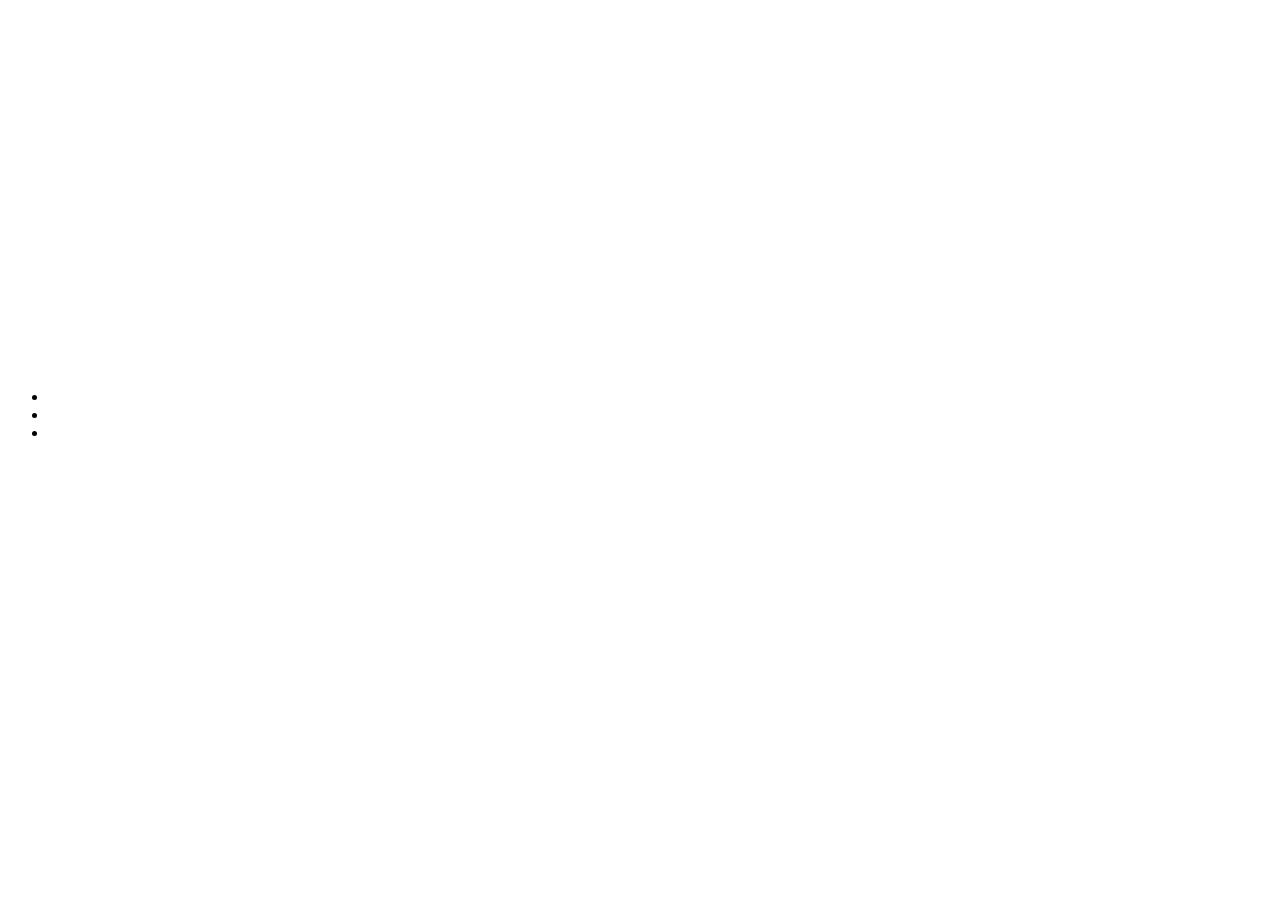
==== tax-a-support/index.html @ 6b953925 "add files for 'tax-a-support' project" ====
<!DOCTYPE html>
<head>

</head>
<body>
    <header>
        <div class="container">
            <div class="nav">
                <div class="nav_logo">
                </div>
                <div class="nav_header">
                    <a class="nav-link"></a>
                    <a class="nav-link"></a>
                    <a class="nav-link"></a>
                </div>
                <div class="nav_button">
                </div>
            </div>
        </div>
    </header>

    <section class="introduce">
        <div class="container">
            <img>
            <img>
            <div class="introduce_talk">

            </div>
            <div class="introduce_header">

            </div>
            <div class="introduce_list">
                <div class="introduce_list1">
                    <div class="introduce_item"><img><a href=""></a></div>
                    <div class="introduce_item"><img><a href=""></a></div>
                    <div class="introduce_item"><img><a href=""></a></div>
                </div>
                <div class="introduce_list2">
                    <div class="introduce_item"><img><a href=""></a></div>
                    <div class="introduce_item"><img><a href=""></a></div>
                </div>
            </div>

            <div class="introduce_footer">

            </div>
        </div>
    </section>

    <section class="problem">
        <div class="container">
            <img>
            <div class="problem_header">
            </div>
            <div class="problem_list">
                <div class="problem_item">
                    <img src="" alt="">
                    <a href=""></a>
                </div>
                <div class="problem_item">
                    <img src="" alt="">
                    <a href=""></a>
                </div>
                <div class="problem_item">
                    <img src="" alt="">
                    <a href=""></a>
                </div>
            </div>
        </div>
    </section>

    <section class="solution">
        <div class="container">
            <div class="solution_header">

            </div>
            <div class="solution_list">
                <div class="solution_list1">
                    <div class="solution_item"></div>
                    <div class="solution_item"></div>
                    <div class="solution_item"></div>
                    <div class="solution_item"></div>
                </div>
                <div class="solution_list2">
                    <div class="solution_item"></div>
                    <div class="solution_item"></div>
                </div>
                <div class="solution_list3">
                    <div class="solution_item"></div>
                    <div class="solution_item"></div>
                </div>
                <div class="solution_list4">
                    <div class="solution_item"></div>
                    <div class="solution_item"></div>
                </div>
            </div>

            <div class="solution_footer">
                <div class="solution__footer-warning"></div>
                <div class="solution__footer-warning"></div>
            </div>
        </div>
    </section>

    <section class="pricing">
        <img>
        <div class="pricing_header">
            <img>
        </div>
        <div class="pricing_description">

        </div>
        <div class="pricing_table">
            <table>
                <tr>
                    <td class="pricing_item"></td>
                    <td class="pricing_item"></td>
                </tr>
                <tr>
                    <td class="pricing_item"></td>
                    <td class="pricing_item"></td>
                </tr>
                <tr>
                    <td class="pricing_item"></td>
                    <td class="pricing_item"></td>
                </tr>
                <tr>
                    <td class="pricing_item"></td>
                    <td class="pricing_item"></td>
                </tr>
                <tr>
                    <td class="pricing_item"></td>
                    <td class="pricing_item"></td>
                </tr>
            </table>
        </div>
        <div class="pricing_warning">

        </div>
        <div class="pricing_talk">

        </div>
        <div class="pricing_footer">

        </div>
    </section>

    <section class="hotdeal">
        <div class="container">
            <img>
            <img>
            <img>
            <img>
            <img>
            <div class="hotdeal_header">

            </div>
            <div class="hotdeal_description">

            </div>
            <div class="hotdeal_detail">

            </div>
            <div class="hotdeal_footer">

            </div>
        </div>
    </section>

    <section class="procedure">
        <div class="container">
            <div class="procedure_header">

            </div>
            <div class="procedure_list">
                <div class="procedure_item">
                    <img src="" alt=""><img src="" alt="">
                    <div class="procedure_item-header"></div>
                    <div class="procedure_item-detail"></div>
                </div>
                <div class="procedure_item">
                    <img src="" alt=""><img src="" alt="">
                    <div class="procedure_item-header"></div>
                    <div class="procedure_item-detail"></div>
                </div>
                <div class="procedure_item">
                    <img src="" alt=""><img src="" alt="">
                    <div class="procedure_item-header"></div>
                    <div class="procedure_item-detail"></div>
                </div>
                <div class="procedure_item">
                    <img src="" alt=""><img src="" alt="">
                    <div class="procedure_item-header"></div>
                    <div class="procedure_item-detail"></div>
                </div>
                <div class="procedure_item">
                    <img src="" alt=""><img src="" alt="">
                    <div class="procedure_item-header"></div>
                    <div class="procedure_item-detail"></div>
                </div>
                <div class="procedure_item">
                    <img src="" alt=""><img src="" alt="">
                    <div class="procedure_item-header"></div>
                    <div class="procedure_item-detail"></div>
                </div>
            </div>
        </div>
    </section>

    <section class="faqs">
        <div class="container">
            <div class="faqs_header">

            </div>
            <div class="faqs_list">
                <div class="faqs_item">
                    <div class="faqs_item-logo"></div>
                    <div class="faqs_item-question"></div>
                    <div class="faqs_item-plus"></div>
                </div>
                <div class="faqs_item">
                    <div class="faqs_item-logo"></div>
                    <div class="faqs_item-question"></div>
                    <div class="faqs_item-plus"></div>
                </div>
                <div class="faqs_item">
                    <div class="faqs_item-logo"></div>
                    <div class="faqs_item-question"></div>
                    <div class="faqs_item-plus"></div>
                </div>
                <div class="faqs_item">
                    <div class="faqs_item-logo"></div>
                    <div class="faqs_item-question"></div>
                    <div class="faqs_item-plus"></div>
                </div>
            </div>
        </div>
    </section>

    <footer>
        <div class="container">
            <div class="footer">
                <div class="footer_logo">
                </div>
                <div class="footer_links">
                    <ul>
                        <li class="footer_link">
                            <a href=""></a>
                        </li>
                        <li class="footer_link">
                            <a href=""></a>
                        </li>
                        <li class="footer_link">
                            <a href=""></a>
                        </li>
                    </ul>
                </div>
            </div>
            <div class="copyright">

            </div>
        </div>
    </footer>
</body>
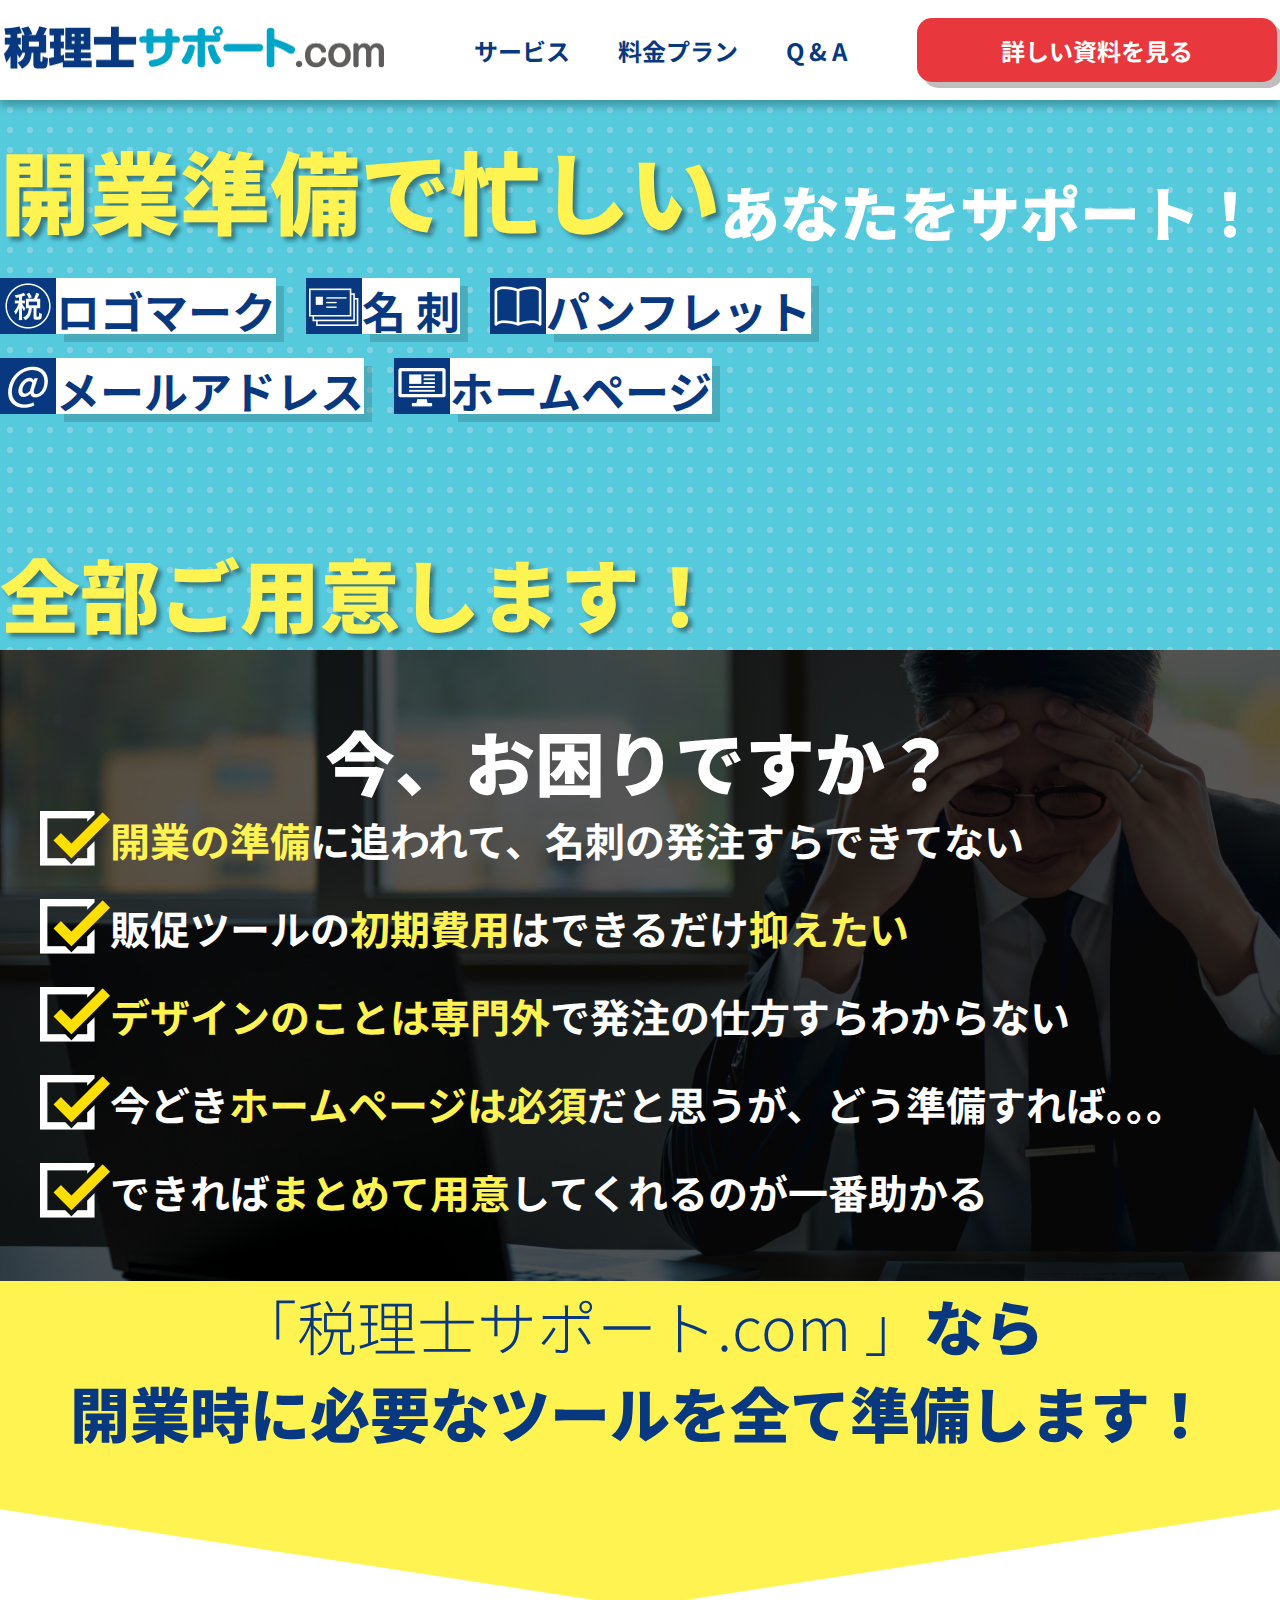
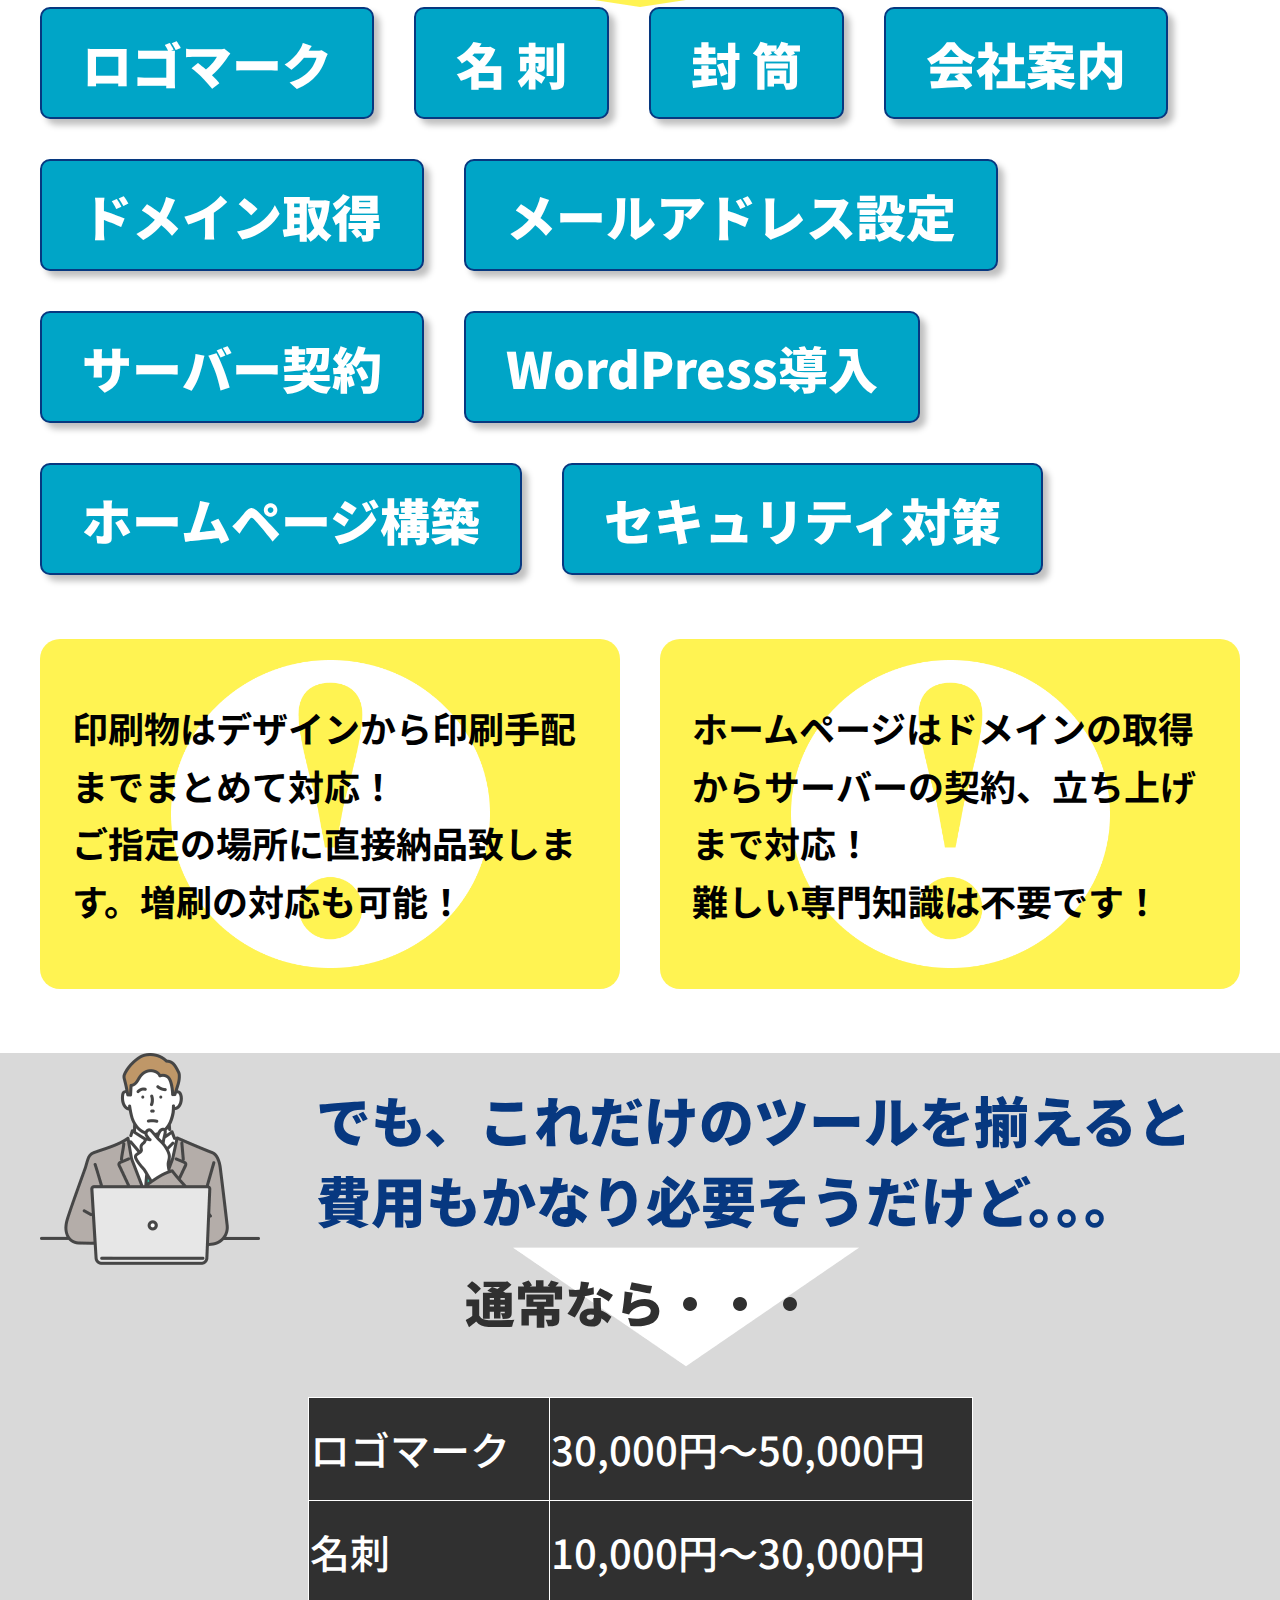
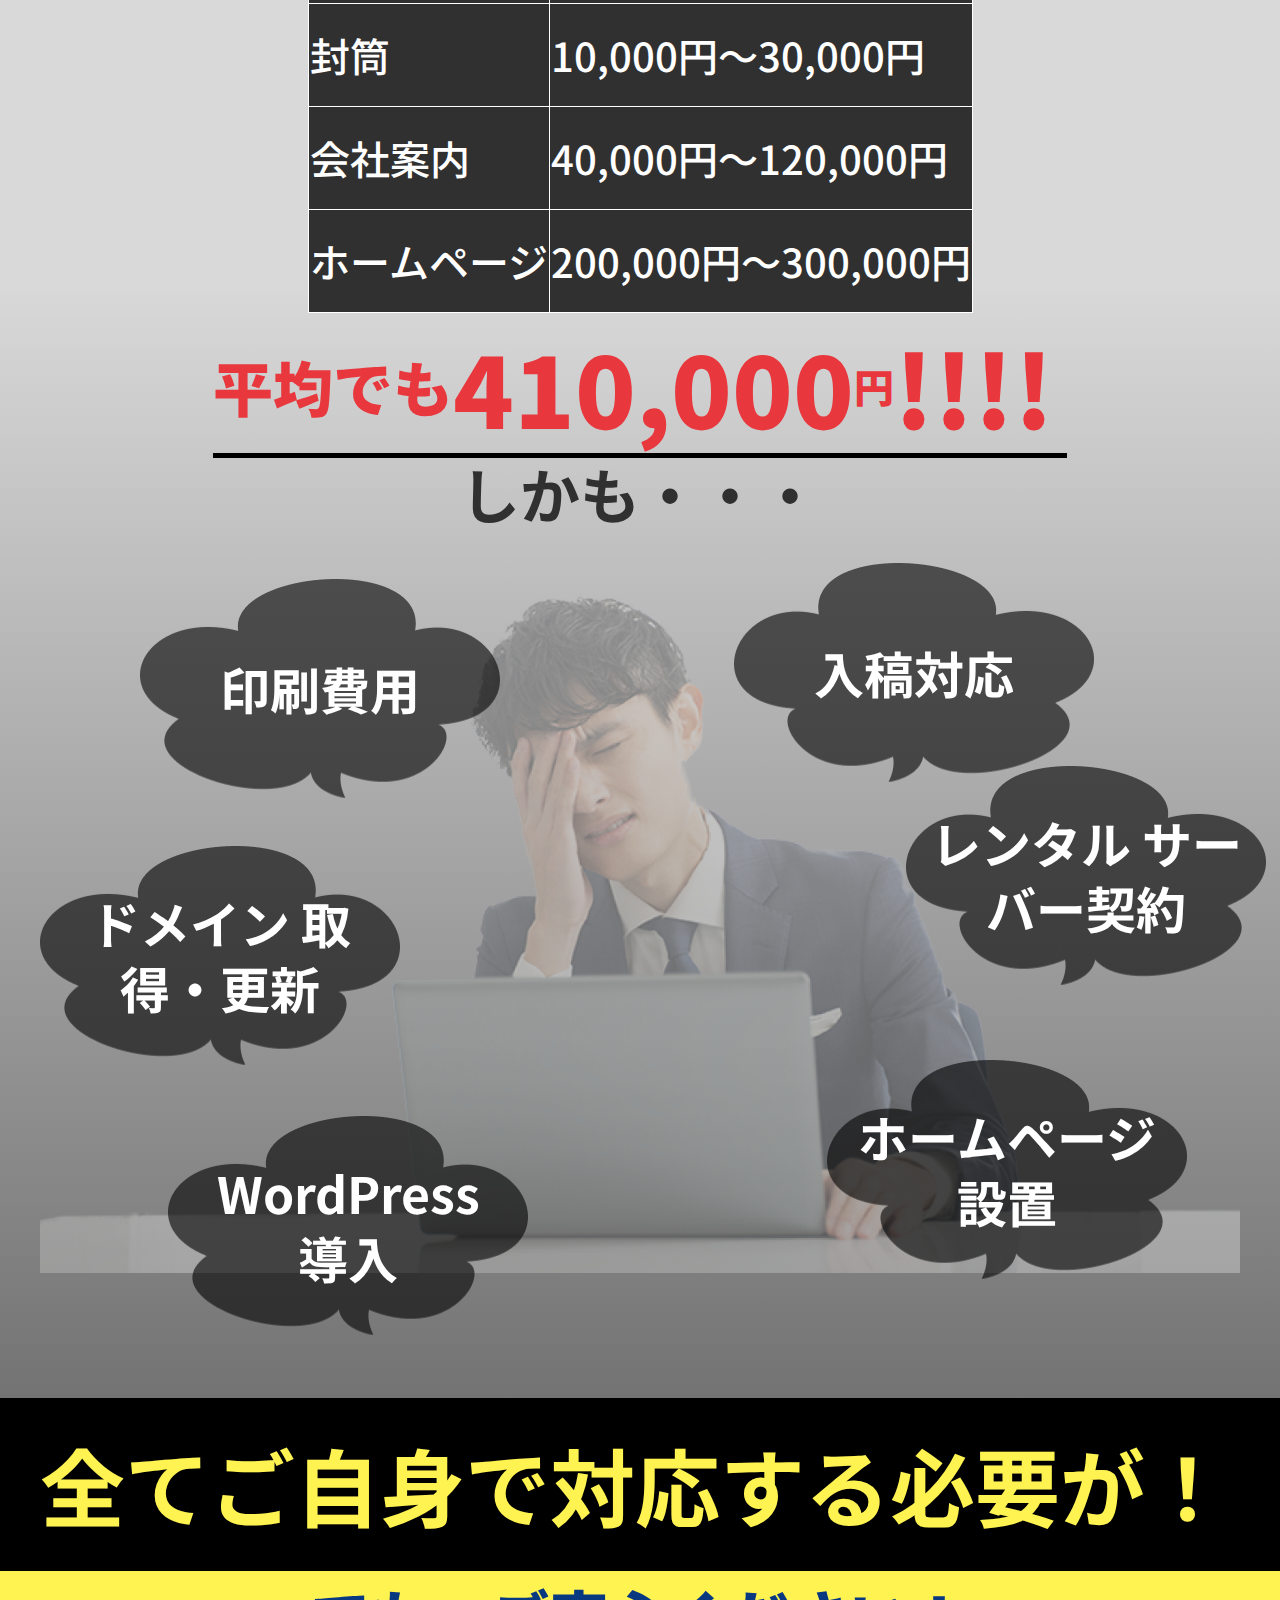
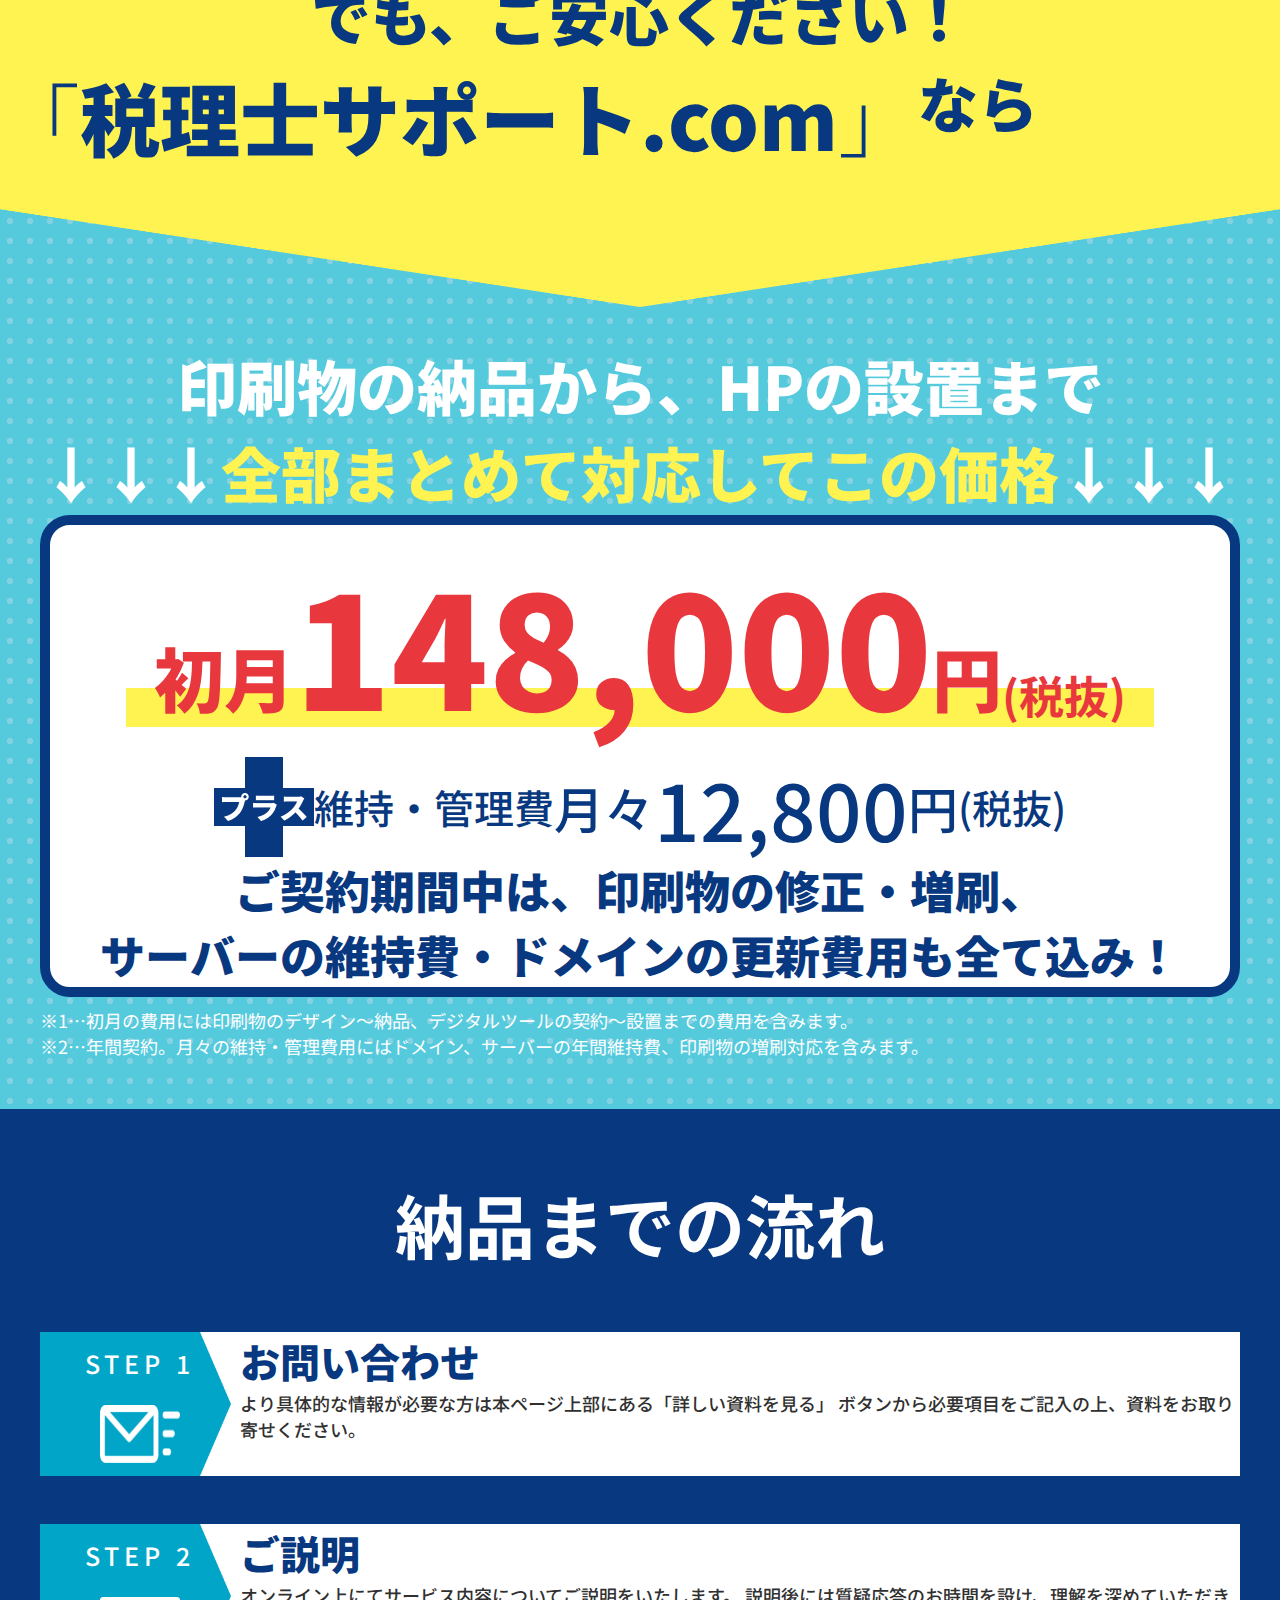
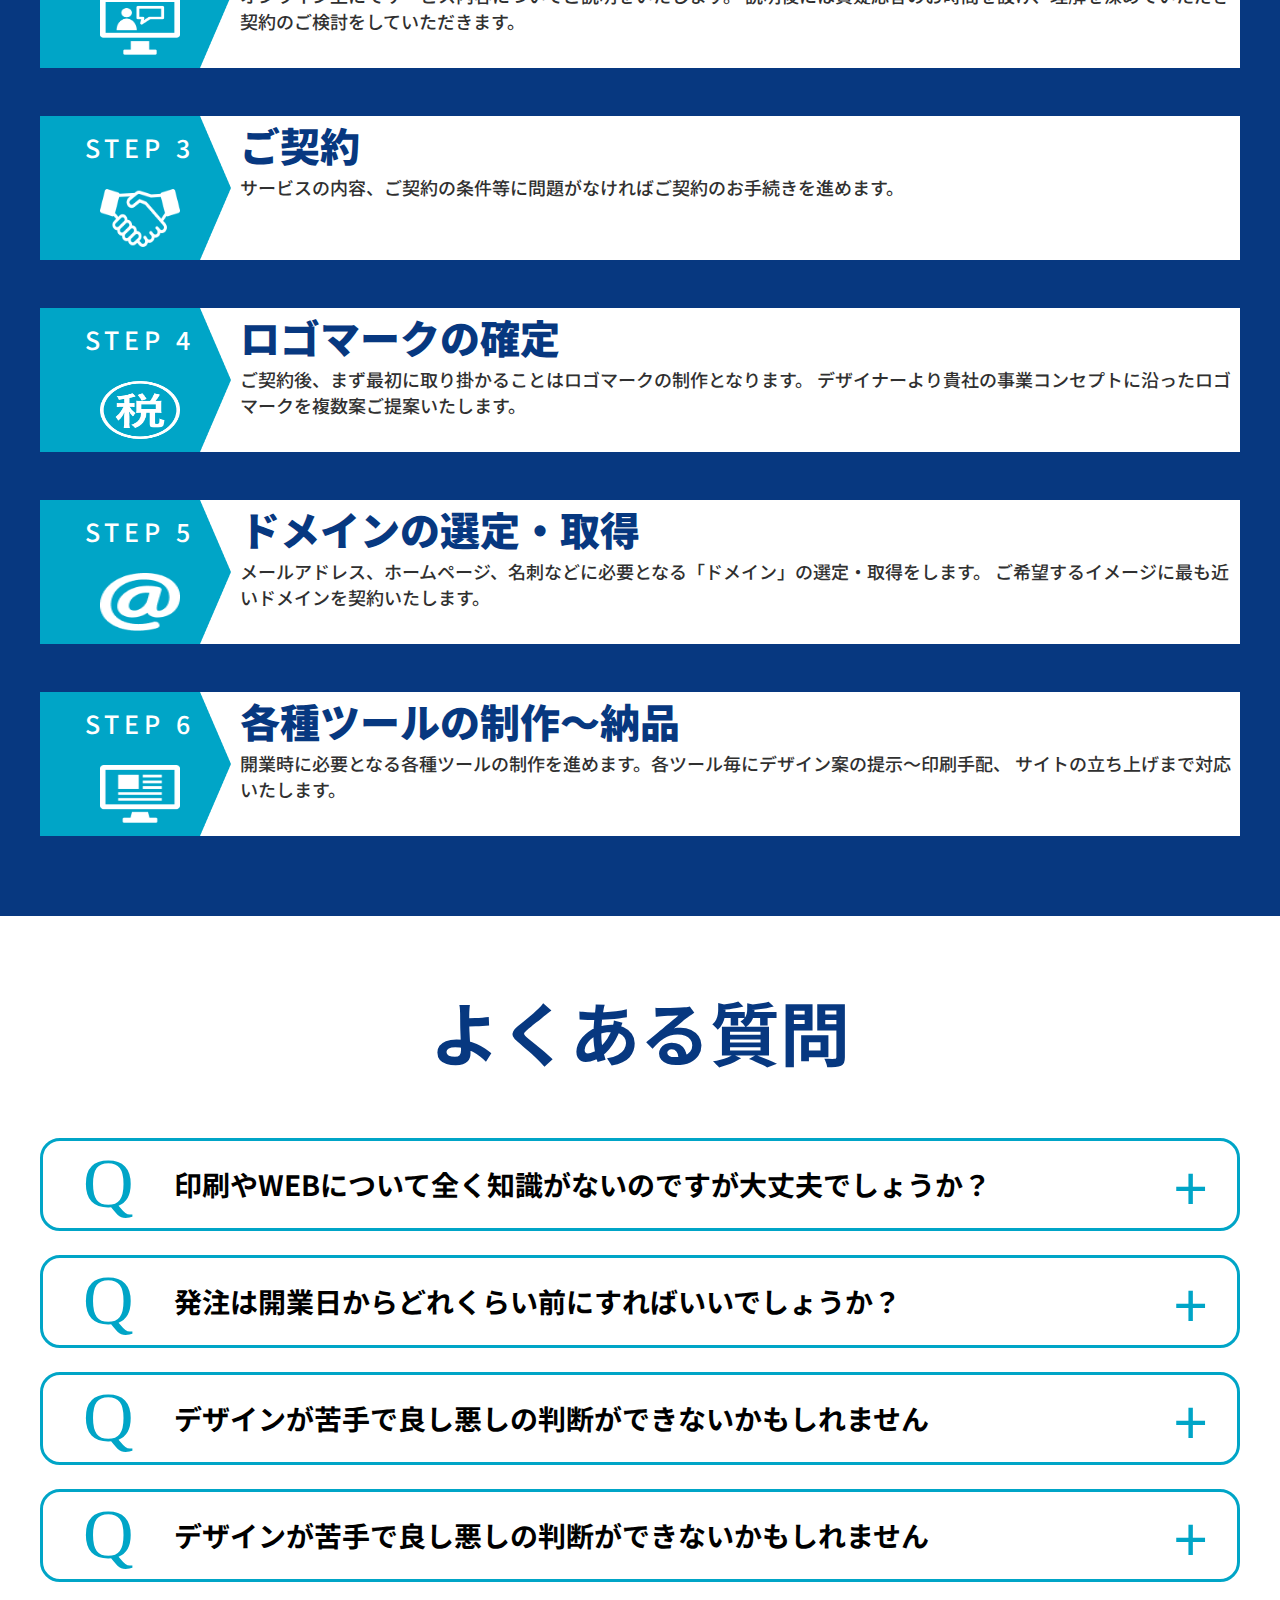
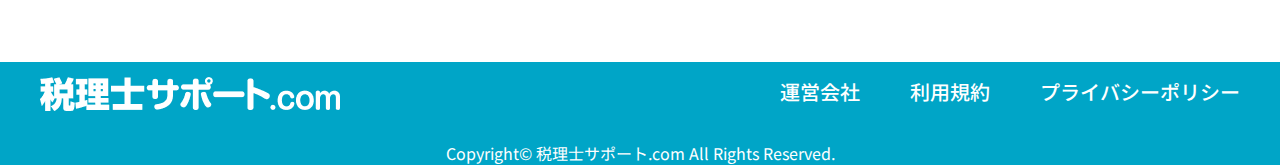
==== commit 5320fee9: "final1" ====
--- a/tax-a-support/index.html
+++ b/tax-a-support/index.html
@@ -1,168 +1,320 @@
 <!DOCTYPE html>
 <head>
+    <link rel="preconnect" href="https://fonts.googleapis.com">
+    <link rel="preconnect" href="https://fonts.gstatic.com" crossorigin>
+    <link href="https://fonts.googleapis.com/css2?family=Noto+Sans+JP:wght@100..900&display=swap" rel="stylesheet">
+    <link href="style.css" rel="stylesheet">
 
 </head>
 <body>
     <header>
-        <div class="container">
+        <div class="container-secondary">
             <div class="nav">
-                <div class="nav_logo">
+                <div>
+                    <a class="noto-sans-jp" href="">
+                        <img class="nav_logo" src="img/nav_logo.png">
+                    </a>
                 </div>
                 <div class="nav_header">
-                    <a class="nav-link"></a>
-                    <a class="nav-link"></a>
-                    <a class="nav-link"></a>
-                </div>
-                <div class="nav_button">
+                    <a class="nav-link blue-primary ">サービス</a>
+                    <a class="nav-link blue-primary ">料金プラン</a>
+                    <a class="nav-link blue-primary ">Q & A</a>
+                </div>
+                <div class="nav_button">                
+                        詳しい資料を見る
                 </div>
             </div>
         </div>
     </header>
 
     <section class="introduce">
-        <div class="container">
-            <img>
+        <div class="container-secondary">
+            <img classs="introduce" src="">
             <img>
             <div class="introduce_talk">
 
             </div>
             <div class="introduce_header">
-
+                <div class="introduce_header-text1">開業準備で忙しい</div>
+                <div class="introduce_header-text2">あなたをサポート！</div>
             </div>
             <div class="introduce_list">
                 <div class="introduce_list1">
-                    <div class="introduce_item"><img><a href=""></a></div>
-                    <div class="introduce_item"><img><a href=""></a></div>
-                    <div class="introduce_item"><img><a href=""></a></div>
+                    <div class="introduce_item">
+                        <img src="img/introduce_item1.png" class="introduce_item-img">
+                        <div class="introduce_item-content">ロゴマーク</div>
+                    </div>
+                    <div class="introduce_item">
+                        <img src="img/introduce_item2.png" class="introduce_item-img">
+                        <div class="introduce_item-content">名 刺</div>
+                    </div>
+                    <div class="introduce_item">
+                        <img src="img/introduce_item3.png" class="introduce_item-img">
+                        <div class="introduce_item-content">パンフレット</div>
+                    </div>
                 </div>
                 <div class="introduce_list2">
-                    <div class="introduce_item"><img><a href=""></a></div>
-                    <div class="introduce_item"><img><a href=""></a></div>
+                    <div class="introduce_item">
+                        <img src="img/introduce_item4.png" class="introduce_item-img">
+                        <div class="introduce_item-content">メールアドレス       
+                        </div>
+                    </div>
+                    <div class="introduce_item">
+                        <img src="img/introduce_item5.png" class="introduce_item-img">
+                        <div class="introduce_item-content">ホームページ
+                        </div>
+                    </div>
                 </div>
             </div>
 
             <div class="introduce_footer">
-
+                全部ご用意します！
             </div>
         </div>
     </section>
 
     <section class="problem">
         <div class="container">
-            <img>
             <div class="problem_header">
+                今、お困りですか？
             </div>
             <div class="problem_list">
                 <div class="problem_item">
-                    <img src="" alt="">
-                    <a href=""></a>
+                    <img class="problem_item-image" src="img/ticker.png" alt="">
+                    <div class="problem_item-yellow">開業の準備 </div>
+                    <div class="problem_item-white">に追われて、名刺の発注すらできてない</div>
                 </div>
                 <div class="problem_item">
-                    <img src="" alt="">
-                    <a href=""></a>
+                    <img class="problem_item-image" src="img/ticker.png" alt="">
+                    <div class="problem_item-white">販促ツールの</div>
+                    <div class="problem_item-yellow">初期費用</div>
+                    <div class="problem_item-white">はできるだけ</div>
+                    <div class="problem_item-yellow">抑えたい</div>
                 </div>
                 <div class="problem_item">
-                    <img src="" alt="">
-                    <a href=""></a>
+                    <img class="problem_item-image" src="img/ticker.png" alt="">
+                    <div class="problem_item-yellow">デザインのことは専門外</div>
+                    <div class="problem_item-white">で発注の仕方すらわからない</div>
+                </div>
+                <div class="problem_item">
+                    <img class="problem_item-image" src="img/ticker.png" alt="">
+                    <div class="problem_item-white">今どき</div>
+                    <div class="problem_item-yellow">ホームページは必須</div>
+                    <div class="problem_item-white">だと思うが、どう準備すれば。。。</div>
+                </div>
+                <div class="problem_item">
+                    <img class="problem_item-image" src="img/ticker.png" alt="">
+                    <div class="problem_item-white">できれば</div>
+                    <div class="problem_item-yellow">まとめて用意</div>
+                    <div class="problem_item-white">してくれるのが一番助かる</div>
                 </div>
             </div>
         </div>
     </section>
 
     <section class="solution">
-        <div class="container">
-            <div class="solution_header">
-
-            </div>
+        <div class="solution_header">
+            <span>「税理士サポート.com 」 <p>なら</p> </span> 
+            
+            <p>開業時に必要なツールを全て準備します！</p>
+        </div>
+        <div class="container">
             <div class="solution_list">
-                <div class="solution_list1">
-                    <div class="solution_item"></div>
-                    <div class="solution_item"></div>
-                    <div class="solution_item"></div>
-                    <div class="solution_item"></div>
-                </div>
-                <div class="solution_list2">
-                    <div class="solution_item"></div>
-                    <div class="solution_item"></div>
-                </div>
-                <div class="solution_list3">
-                    <div class="solution_item"></div>
-                    <div class="solution_item"></div>
-                </div>
-                <div class="solution_list4">
-                    <div class="solution_item"></div>
-                    <div class="solution_item"></div>
-                </div>
-            </div>
-
+                <div class="solution_item">
+                    ロゴマーク
+                </div>
+                <div class="solution_item">
+                    名  刺
+                </div>
+                <div class="solution_item">
+                    封  筒
+                </div>
+                <div class="solution_item">
+                    会社案内
+                </div>
+                <div class="solution_item">
+                    ドメイン取得
+                </div>
+                <div class="solution_item">
+                    メールアドレス設定
+                </div>
+                <div class="solution_item">
+                    サーバー契約
+                </div>
+                <div class="solution_item">
+                    WordPress導入
+                </div>
+                <div class="solution_item">
+                    ホームページ構築
+                </div>
+                <div class="solution_item">
+                    セキュリティ対策
+                </div>
+            </div>
             <div class="solution_footer">
-                <div class="solution__footer-warning"></div>
-                <div class="solution__footer-warning"></div>
+                <div class="solution__footer-warning">
+                    印刷物はデザインから印刷手配までまとめて対応！
+                    <br>
+                    ご指定の場所に直接納品致します。増刷の対応も可能！
+                </div>
+                <div class="solution__footer-warning">
+                    ホームページはドメインの取得からサーバーの契約、立ち上げまで対応！
+                    <br>
+                    難しい専門知識は不要です！
+                </div>
             </div>
         </div>
     </section>
 
     <section class="pricing">
-        <img>
-        <div class="pricing_header">
-            <img>
-        </div>
-        <div class="pricing_description">
-
-        </div>
-        <div class="pricing_table">
-            <table>
-                <tr>
-                    <td class="pricing_item"></td>
-                    <td class="pricing_item"></td>
-                </tr>
-                <tr>
-                    <td class="pricing_item"></td>
-                    <td class="pricing_item"></td>
-                </tr>
-                <tr>
-                    <td class="pricing_item"></td>
-                    <td class="pricing_item"></td>
-                </tr>
-                <tr>
-                    <td class="pricing_item"></td>
-                    <td class="pricing_item"></td>
-                </tr>
-                <tr>
-                    <td class="pricing_item"></td>
-                    <td class="pricing_item"></td>
-                </tr>
-            </table>
-        </div>
-        <div class="pricing_warning">
-
-        </div>
-        <div class="pricing_talk">
-
-        </div>
-        <div class="pricing_footer">
-
+        <img class="pricing_img-triangle" src="img/triangle.png"> 
+        <div class="container">
+            <div class="pricing_header">
+                <img class="pricing_header-img" src="img/pricing_img2.png">
+                <div class="pricing_header-content">
+                    でも、これだけのツールを揃えると
+                    費用もかなり必要そうだけど。。。
+                </div>
+            </div>
+            <div class="pricing_description">
+                通常なら・・・
+            </div>
+            <div class="pricing_table">
+                <table>
+                    <tr>
+                        <td class="pricing_item">
+                            ロゴマーク
+                        </td>
+                        <td class="pricing_item">
+                            30,000円〜50,000円
+                        </td>
+                    </tr>
+                    <tr>
+                        <td class="pricing_item">
+                            名刺
+                        </td>
+                        <td class="pricing_item">
+                            10,000円〜30,000円
+                        </td>
+                    </tr>
+                    <tr>
+                        <td class="pricing_item">
+                            封筒
+                        </td>
+                        <td class="pricing_item">
+                            10,000円〜30,000円
+                        </td>
+                    </tr>
+                    <tr>
+                        <td class="pricing_item">
+                            会社案内
+                        </td>
+                        <td class="pricing_item">                            
+                            40,000円〜120,000円
+                        </td>
+                    </tr>
+                    <tr>
+                        <td class="pricing_item">
+                            ホームページ
+                        </td>
+                        <td class="pricing_item">
+                            200,000円〜300,000円
+                        </td>
+                    </tr>
+                </table>
+            </div>
+            <div class="pricing_warning">
+                <div class="pricing_warning1">平均でも</div>
+                <div class="pricing_warning2">410,000</div>
+                <div class="pricing_warning3">円</div>
+                <div class="pricing_warning2">!!!!</div>
+            </div>
+            <div class="pricing_warning-under">
+                しかも・・・
+            </div>
+            
+            <div class="pricing_talk">
+                <img class="pricing_talk-bg" src="img/pricing_img1.png">
+                <div class="pricing_talk-item talk-item1">
+                    <div>印刷費用</div>
+                </div>
+                <div class="pricing_talk-item talk-item2">
+                    <div>ドメイン 取得・更新</div>
+                </div>
+                <div class="pricing_talk-item talk-item3">
+                    <div>WordPress <br> 導入</div>
+                </div>
+                <div class="pricing_talk-item talk-item4">
+                    <div>入稿対応</div>
+                </div>
+                <div class="pricing_talk-item talk-item5">
+                    <div>レンタル
+                        サーバー契約</div>
+                </div>
+                <div class="pricing_talk-item talk-item6">
+                    <div>ホームページ <br>
+                        設置</div>
+                </div>
+            </div>
+        </div>
+    </section>
+
+    <section class="blackline">
+        <div class="container">
+            全てご自身で対応する必要が！
         </div>
     </section>
 
     <section class="hotdeal">
-        <div class="container">
-            <img>
-            <img>
-            <img>
-            <img>
-            <img>
-            <div class="hotdeal_header">
-
-            </div>
+        <div class="hotdeal_header">
+            <div class="hotdeal_header-line1">
+                <div class="hotdeal_header1">でも、ご安心ください！</div>
+            </div>
+            <div class="hotdeal_header-line2">
+                <div class="hotdeal_header2">「</div>
+                <div class="hotdeal_header3">税理士サポート.com</div>
+                <div class="hotdeal_header2">」</div>
+                <div class="hotdeal_header1">なら</div>
+            </div>               
+        </div>
+        <div class="container">         
             <div class="hotdeal_description">
-
+                <div class="hotdeal_description-line1">
+                    <div class="hotdeal_description1">
+                        印刷物の納品から、HPの設置まで
+                    </div>
+                </div>
+                <div class="hotdeal_description-line2">
+                    <div class="hotdeal_description1">↓↓↓</div>
+                    <div class="hotdeal_description2">全部まとめて対応してこの価格</div>
+                    <div class="hotdeal_description1">↓↓↓</div>
+                </div>
             </div>
             <div class="hotdeal_detail">
-
+                <div class="hotdeal_detail-line1">
+                    <div class="hotdeal_detail-line11">初月</div>
+                    <div class="hotdeal_detail-line12">148,000</div>
+                    <div class="hotdeal_detail-line11">円</div>
+                    <div class="hotdeal_detail-line13">(税抜)</div>           
+                </div>
+                <div class="hotdeal_detail-line2">
+                    <img class="hotdeal_detail-line2img" src="img/hotdeal_plus.png">
+                    <div class="hotdeal_detail-line21">維持・管理費</div>
+                    <div class="hotdeal_detail-line22">月々</div>
+                    <div class="hotdeal_detail-line23">12,800</div>
+                    <div class="hotdeal_detail-line22">円</div>
+                    <div class="hotdeal_detail-line21">(税抜)</div>
+                </div>
+                <div class="hotdeal_detail-line3">
+                    ご契約期間中は、印刷物の修正・増刷、
+                    <br>
+                    サーバーの維持費・ドメインの更新費用も全て込み！
+                </div>
             </div>
             <div class="hotdeal_footer">
-
+                ※1…初月の費用には印刷物のデザイン〜納品、デジタルツールの契約〜設置までの費用を含みます。
+                <br>
+                ※2…年間契約。月々の維持・管理費用にはドメイン、サーバーの年間維持費、印刷物の増刷対応を含みます。
             </div>
         </div>
     </section>
@@ -170,38 +322,113 @@
     <section class="procedure">
         <div class="container">
             <div class="procedure_header">
-
+                納品までの流れ
             </div>
             <div class="procedure_list">
                 <div class="procedure_item">
-                    <img src="" alt=""><img src="" alt="">
-                    <div class="procedure_item-header"></div>
-                    <div class="procedure_item-detail"></div>
+                    <div class="procedure_item-symbol">
+                        <small>
+                            STEP 1
+                        </small>
+                        <br>
+                        <img src="img/procedure-item1.png">
+                    </div>
+                    <div class="procedure_item-detail">
+                        <b>
+                            お問い合わせ
+                        </b>
+                        <p>
+                            より具体的な情報が必要な方は本ページ上部にある「詳しい資料を見る」
+                            ボタンから必要項目をご記入の上、資料をお取り寄せください。
+                        </p>
+                    </div>
                 </div>
                 <div class="procedure_item">
-                    <img src="" alt=""><img src="" alt="">
-                    <div class="procedure_item-header"></div>
-                    <div class="procedure_item-detail"></div>
+                    <div class="procedure_item-symbol">
+                        <small>
+                            STEP 2
+                        </small>
+                        <br>
+                        <img src="img/procedure-item2.png">
+                    </div>
+                    <div class="procedure_item-detail">
+                        <b>ご説明</b>
+                        <p>
+                            オンライン上にてサービス内容についてご説明をいたします。
+                            説明後には質疑応答のお時間を設け、理解を深めていただき契約のご検討をしていただきます。
+                        </p>
+                    </div>
                 </div>
                 <div class="procedure_item">
-                    <img src="" alt=""><img src="" alt="">
-                    <div class="procedure_item-header"></div>
-                    <div class="procedure_item-detail"></div>
+                    <div class="procedure_item-symbol">
+                        <small>
+                            STEP 3
+                        </small>
+                        <br>
+                        <img src="img/procedure-item3.png">
+                    </div>
+                    <div class="procedure_item-detail">
+                        <b>
+                            ご契約
+                        </b>
+                        <p>
+                            サービスの内容、ご契約の条件等に問題がなければご契約のお手続きを進めます。
+                        </p>
+                    </div>
                 </div>
                 <div class="procedure_item">
-                    <img src="" alt=""><img src="" alt="">
-                    <div class="procedure_item-header"></div>
-                    <div class="procedure_item-detail"></div>
+                    <div class="procedure_item-symbol">
+                        <small>
+                            STEP 4
+                        </small>
+                        <br>
+                        <img src="img/procedure-item4.png">
+                    </div>
+                    <div class="procedure_item-detail">
+                        <b>
+                            ロゴマークの確定
+                        </b>
+                        <p>
+                            ご契約後、まず最初に取り掛かることはロゴマークの制作となります。
+                            デザイナーより貴社の事業コンセプトに沿ったロゴマークを複数案ご提案いたします。
+                        </p>
+                    </div>
                 </div>
                 <div class="procedure_item">
-                    <img src="" alt=""><img src="" alt="">
-                    <div class="procedure_item-header"></div>
-                    <div class="procedure_item-detail"></div>
+                    <div class="procedure_item-symbol">
+                        <small>
+                            STEP 5
+                        </small>
+                        <br>
+                        <img src="img/procedure-item5.png">
+                    </div>
+                    <div class="procedure_item-detail">
+                        <b>
+                            ドメインの選定・取得
+                        </b>
+                        <p>
+                            メールアドレス、ホームページ、名刺などに必要となる「ドメイン」の選定・取得をします。
+                            ご希望するイメージに最も近いドメインを契約いたします。
+                        </p>
+                    </div>
                 </div>
                 <div class="procedure_item">
-                    <img src="" alt=""><img src="" alt="">
-                    <div class="procedure_item-header"></div>
-                    <div class="procedure_item-detail"></div>
+                    <div class="procedure_item-symbol">
+                        <small>
+                            STEP 6
+                        </small>
+                        <br>
+                        <img src="img/procedure-item6.png">
+                    </div>
+                    <div class="procedure_item-detail">
+                        <b>
+                            各種ツールの制作〜納品
+                        </b>
+                        <p>
+                            開業時に必要となる各種ツールの制作を進めます。各ツール毎にデザイン案の提示〜印刷手配、
+                            サイトの立ち上げまで対応いたします。
+                        </p>
+                    </div>
                 </div>
             </div>
         </div>
@@ -210,28 +437,77 @@
     <section class="faqs">
         <div class="container">
             <div class="faqs_header">
-
+                よくある質問
             </div>
             <div class="faqs_list">
                 <div class="faqs_item">
-                    <div class="faqs_item-logo"></div>
-                    <div class="faqs_item-question"></div>
-                    <div class="faqs_item-plus"></div>
+                    <div class="faqs_item-ask">
+                        <div class="faqs_item-logo">Q</div>
+                        <div class="faqs_item-question">印刷やWEBについて全く知識がないのですが大丈夫でしょうか？</div>
+                        <div class="faqs_item-plus">+</div>
+                    </div>
+                    <div class="faqs_item-disable">
+                        <div class="faqs_item-logo">A</div>
+                        <div class="faqs_item-content">
+                            <span>大丈夫です</span>
+                            <p>印刷やWEBに関して特別な知識は必要ございません。制作時、
+                                サイトの立ち上げ時など必要に応じてご説明の上、進めてまいりますのでご安心ください。
+                            </p>
+                        </div>
+                    </div>
                 </div>
                 <div class="faqs_item">
-                    <div class="faqs_item-logo"></div>
-                    <div class="faqs_item-question"></div>
-                    <div class="faqs_item-plus"></div>
+                    <div class="faqs_item-ask">
+                        <div class="faqs_item-logo">Q</div>
+                        <div class="faqs_item-question">発注は開業日からどれくらい前にすればいいでしょうか？</div>
+                        <div class="faqs_item-plus">+</div>
+                    </div>
+                    <div class="faqs_item-disable">
+                        <div class="faqs_item-logo">A</div>
+                        <div class="faqs_item-content">
+                            <span>最低でも２ヶ月前にはご発注ください</span>
+                            <p>
+                                可能な限りお早めにお声がけください。
+                                タイミングによってはご依頼をお受けできない場合もございます。
+                                ご契約後は全てのツールの制作スケジュールをご提出し、
+                                進捗状況を確認しながら進めてまいります。
+                            </p>
+                        </div>
+                    </div>
                 </div>
                 <div class="faqs_item">
-                    <div class="faqs_item-logo"></div>
-                    <div class="faqs_item-question"></div>
-                    <div class="faqs_item-plus"></div>
+                    <div class="faqs_item-ask">
+                        <div class="faqs_item-logo">Q</div>
+                        <div class="faqs_item-question">デザインが苦手で良し悪しの判断ができないかもしれません</div>
+                        <div class="faqs_item-plus">+</div>
+                    </div>
+                    <div class="faqs_item-disable">
+                        <div class="faqs_item-logo">A</div>
+                        <div class="faqs_item-content">
+                            <span>問題ございません</span>
+                            <p>
+                                ご提案するデザインについては制作意図をご説明し、
+                                ご理解いただいてから作業を進めます。
+                            </p>
+                        </div>
+                    </div>
                 </div>
                 <div class="faqs_item">
-                    <div class="faqs_item-logo"></div>
-                    <div class="faqs_item-question"></div>
-                    <div class="faqs_item-plus"></div>
+                    <div class="faqs_item-ask">
+                        <div class="faqs_item-logo">Q</div>
+                        <div class="faqs_item-question">デザインが苦手で良し悪しの判断ができないかもしれません</div>
+                        <div class="faqs_item-plus">+</div>
+                    </div>
+                    <div class="faqs_item-disable">
+                        <div class="faqs_item-logo">A</div>
+                        <div class="faqs_item-content">
+                            <span>一部含まれています</span>
+                            <p>ニュースの追加、一部テキストの差し替え等は月々の管理費に含まれますが、
+                                コンテンツの入れ替え等大幅な修正は別途費用が発生いたします。
+                                詳しくはお問い合わせください。
+                            </p>
+                        </div>
+                    </div>
                 </div>
             </div>
         </div>
@@ -241,24 +517,18 @@
         <div class="container">
             <div class="footer">
                 <div class="footer_logo">
+                    <img src="img/footer_logo.png">
                 </div>
                 <div class="footer_links">
-                    <ul>
-                        <li class="footer_link">
-                            <a href=""></a>
-                        </li>
-                        <li class="footer_link">
-                            <a href=""></a>
-                        </li>
-                        <li class="footer_link">
-                            <a href=""></a>
-                        </li>
-                    </ul>
-                </div>
-            </div>
-            <div class="copyright">
-
+                        <a class="footer_link" href="">運営会社</a>
+                        <a class="footer_link" href="">利⽤規約</a>
+                        <a class="footer_link" href="">プライバシーポリシー</a>
+                </div>
+            </div>
+            <div class="footer_copyright">
+                Copyright© 税理士サポート.com  All Rights Reserved.
             </div>
         </div>
     </footer>
+    <script src="script.js"></script> 
 </body>--- a/tax-a-support/style.css
+++ b/tax-a-support/style.css
@@ -0,0 +1,894 @@
+body{
+    margin: 0;   
+    font-family: "Noto Sans JP", sans-serif;
+    font-optical-sizing: auto;
+}
+
+a{
+    text-decoration: none;
+}
+
+p{
+    margin: 0;
+}
+
+.container{
+    width: 100%;
+    max-width: 1200px;
+    margin: 0 auto;
+}
+
+header{
+    background: #FFF;
+    box-shadow: 0px 6px 8px 0px rgba(0, 0, 0, 0.25);
+    position: sticky;    
+}
+
+.container-secondary{
+    width: 100%;
+    max-width: 1300px;
+    margin: 0 auto;
+    
+}
+
+.nav{
+    display: flex;
+    justify-content: center;
+    align-items: center;
+    padding: 18px 0px 18px 0px;  
+}
+
+.nav_logo{
+    width: 380px;
+    height: 43px;
+    
+}
+
+.nav_header{
+    display: flex;
+    justify-content: center;
+    gap: 48px;
+    margin-left: 90px;
+    margin-right: 70px;
+}
+
+.nav-link{
+    font-size: 24px;
+    font-weight: bold;
+}
+
+.nav_button{
+    display: flex;
+    align-items: center;
+    justify-content: center;
+    width: 360px;
+    height: 64px;
+    font-weight: bold;
+    border-radius: 15px;
+    background-color: #E8383D;
+    font-size: 24px;
+    color: white;
+    border-radius: 15px;
+    background: var(--CTA, #E8383D);
+    box-shadow: 6px 6px 0px 0px rgba(0, 0, 0, 0.25);
+}
+
+
+.blue-primary{
+    color: #073880;
+}
+
+.introduce{
+    background-color: #55CADD;
+    background-image: radial-gradient(
+        #84D1E2  3px,
+        transparent 3px
+    );
+    background-size: 20px 20px;
+
+    
+}
+
+.introduce_header{
+    display: flex;
+    align-items: flex-end;
+}
+
+.introduce_header-text1{
+    color: #FFF352;
+    text-shadow: 4px 4px 4px rgba(0, 0, 0, 0.40);
+    font-family: "Noto Sans JP";
+    font-size: 90px;
+    font-style: normal;
+    font-weight: 900;
+    line-height: normal;
+}
+
+.introduce_header-text2{
+    color: #FFF;
+    font-family: "Noto Sans JP";
+    font-size: 60px;
+    font-style: normal;
+    font-weight: 900;
+    line-height: normal;
+}
+
+.introduce_list1 , .introduce_list2{
+    display: flex;
+    margin-top: 24px;
+    color: var(--__, #073880);
+    font-size: 44px;
+    font-style: normal;
+    font-weight: 700;
+    line-height: normal;
+    gap: 30px;
+}
+
+.introduce_item{
+    display: flex;
+    height: 56px;
+    flex-shrink: 0;
+}
+
+.introduce_item-content{
+    background: #FFF;
+    box-shadow: 8px 8px 0px 0px rgba(0, 0, 0, 0.15);
+}
+
+.introduce_item-img{
+    width: 56px;
+}
+
+.introduce_footer{
+    color: var(--_Y, #FFF352);
+    text-shadow: 4px 4px 4px rgba(0, 0, 0, 0.40);
+    font-size: 80px;
+    font-style: normal;
+    font-weight: 900;
+    line-height: normal;
+    margin-top: 120px;
+}
+
+.problem{
+    background-image: url("img/problem_image.jpg");
+}
+
+.problem_header{
+    padding-top: 60px;
+    color: #FFF;
+    text-align: center;
+    font-size: 70px;
+    font-style: normal;
+    font-weight: 900;
+    line-height: normal;
+}
+
+.problem_list{
+    display: flex;
+    padding-bottom: 60px;
+    flex-direction: column;
+    gap: 30px;
+}
+
+.problem_item{
+    display: flex;
+}
+
+.problem_item-image{
+    width: 70px;
+    height: 54.554px;
+    flex-shrink: 0;
+}
+
+.problem_item-white{
+    color: #FFF;
+    font-size: 40px;
+    font-style: normal;
+    font-weight: 700;
+    line-height: normal;
+}
+
+.problem_item-yellow{
+    color: var(--_Y, #FFF352);
+    font-size: 40px;
+    font-style: normal;
+    font-weight: 700;
+    line-height: normal;
+}
+
+.solution_header{
+    height: 326px;
+    flex-shrink: 0;
+    background-image: url('img/solution_image.png');
+    background-size: cover;
+    background-position: center;
+}
+
+.solution_header span{
+    color: var(--__, #073880);
+    text-align: center;
+    font-size: 60px;
+    font-style: normal;
+    font-weight: 300;
+    line-height: normal;
+    display: flex;
+    justify-content: center;
+    align-items: center;
+}
+
+.solution_header p{
+    color: var(--__, #073880);
+    font-family: "Noto Sans JP";
+    font-size: 60px;
+    font-style: normal;
+    font-weight: 900;
+    line-height: normal;
+    text-align: center;
+}
+
+.solution_list{
+    display: flex;
+    flex-wrap: wrap;
+    gap: 40px;
+}
+
+.solution_item{
+    display: inline-flex;
+    height: 88px;
+    padding: 10px 40px;
+    align-items: center;
+    gap: 10px;
+    flex-shrink: 0;
+    color: #FFF;
+    border-radius: 10px;
+    border: 2px solid var(--__, #073880);
+    background: var(--__, #00A5C7);
+    box-shadow: 6px 6px 6px 0px rgba(0, 0, 0, 0.25);
+    font-size: 50px;
+    font-style: normal;
+    font-weight: 900;
+    line-height: normal;
+}
+
+.solution_footer{
+    display: flex;
+   
+    gap: 40px;
+    margin-top: 64px;
+    margin-bottom: 64px;
+}
+
+.solution__footer-warning{
+    display: flex;
+    position: relative;
+    justify-content: center;
+    align-items: center;
+    flex: 1;
+    padding: 60px 32px 60px 32px;
+    border-radius: 20px;
+    background-color: var(--_Y, #FFF352);
+    background-image: url('img/warning-img.png');
+    background-size: 55%;
+    background-repeat: no-repeat;
+    background-position: center;
+    color: #000;
+    font-family: "Noto Sans JP";
+    font-size: 36px;
+    font-style: normal;
+    font-weight: 700;
+    line-height: 160%; /* 57.6px */
+}
+
+.solution__footer-warning::after{
+    background-image: url('img/warning-img.png');
+    z-index: 1;
+    width: 290px;
+    height: 280px;
+    flex-shrink: 0;
+    border-radius: 290px;
+}
+
+.pricing{
+    background: linear-gradient(180deg, #D9D9D9 0%, #D9D9D9 42.5%, #737373 100%);
+    position: relative;
+    z-index: 1;
+}
+
+.pricing_header{
+    display: flex;
+    align-items: center;
+    gap: 56px;
+    z-index: -1;
+}
+
+.pricing_img-triangle{
+    position: absolute;
+    left: 40%;
+    top: 194px;
+    z-index: -1;
+}
+
+.pricing_header-img{  
+    width: 220px;
+    height: 211.882px;
+}
+
+.pricing_header-content{
+    color: var(--__, #073880);
+    font-size: 55px;
+    font-style: normal;
+    font-weight: 900;
+    line-height: normal;
+}
+
+.pricing_description{
+    color: var(--base_gry, #303030);
+    text-align: center;
+    font-size: 50px;
+    font-style: normal;
+    font-weight: 900;
+    line-height: normal;
+    margin-bottom: 60px;
+    }
+
+.pricing_table{
+    margin-left: auto;
+    margin-right: auto;
+    color: #FFF;
+    font-size: 40px;
+    font-style: normal;
+    font-weight: 500;
+    line-height: 100px; /* 250% */
+}
+
+table, th, td {
+    margin-left: auto;
+    margin-right: auto;
+    border: 1px solid white;
+    border-collapse: collapse;
+    }
+
+th, td {
+    background: var(--base_gry, #303030);
+}
+
+.pricing_warning{
+    display: flex;
+    align-items: center;
+    margin-left: auto;
+    margin-right: auto;
+    position: relative;
+    max-width: 854px;
+}
+
+.pricing_warning::after{
+    content: '';
+    position: absolute;
+    left: 0;
+    bottom: 0;
+    height: 5px; /* Độ dày của gạch chân */
+    width: 100%;
+    background-color: #000; /* Màu sắc của gạch chân */
+}
+
+.pricing_warning1{
+    color: var(--CTA, #E8383D);
+    text-align: center;
+    font-size: 60px;
+    font-style: normal;
+    font-weight: 900;
+    line-height: normal;
+    }
+
+.pricing_warning2{
+    color: var(--CTA, #E8383D);
+    font-size: 100px;
+    font-style: normal;
+    font-weight: 900;
+    line-height: normal;
+    }
+
+.pricing_warning3{
+    color: var(--CTA, #E8383D);
+    font-family: "Noto Sans JP";
+    font-size: 40px;
+    font-style: normal;
+    font-weight: 900;
+    line-height: normal;
+    }
+
+.pricing_warning-under{
+    color: var(--base_gry, #303030);
+    text-align: center;
+    font-size: 60px;
+    font-style: normal;
+    font-weight: 700;
+    line-height: 70px; /* 116.667% */
+    margin-bottom: 34.5px;
+}
+
+.pricing_talk{
+    position: relative;
+    z-index: 1;
+}
+
+.pricing_talk-bg{
+    width: 100%;
+    max-width: 1440px;
+    padding-bottom: 120px;
+}
+
+.pricing_talk-item{
+    display: flex;
+    justify-content: center;
+    align-items: center;
+    text-align: center;
+    width: 360.011px;
+    height: 219.393px;
+    flex-shrink: 0;
+    color: #FFF;
+    font-size: 50px;
+    font-style: normal;
+    font-weight: 700;
+    line-height: 130%; /* 65px */
+}
+
+.talk-item1, .talk-item2, .talk-item3{
+    background-image: url('img/pricing-talk1.png');
+}
+
+.talk-item1{
+    position: absolute;
+    top: 16px;
+    left: 100px;
+}
+
+.talk-item2{
+    position: absolute;
+    top: 283px;
+    left: 0px;
+}
+
+.talk-item3{
+    position: absolute;
+    top: 553px;
+    left: 128px;
+}
+
+.talk-item4{
+    position: absolute;
+    top: 0;
+    left: 694px;
+}
+
+.talk-item5{
+    position: absolute;
+    top: 203px;
+    left: 866px;
+}
+
+.talk-item6{
+    position: absolute;
+    top: 497px;
+    left: 787px;
+}
+
+.talk-item4, .talk-item5, .talk-item6{
+    background-image: url('img/pricing-talk2.png');
+}
+
+.blackline{
+    height: 173px;
+    background: #000;
+    display: flex;
+    justify-content: center;
+    align-items: center;
+    color: var(--_Y, #FFF352);
+    font-size: 85px;
+    font-style: normal;
+    font-weight: 700;
+    line-height: 70px; /* 82.353% */
+}
+
+.hotdeal{
+    background-color: #55CADD;
+    background-image: radial-gradient(
+        #84D1E2  3px,
+        transparent 3px
+    );
+    background-size: 20px 20px;
+    z-index: -1;
+}
+
+.hotdeal_header{
+    height: 336px;
+    background-image: url('img/solution_image.png');
+    background-size: cover;
+    background-position: center;
+}
+
+.hotdeal_header-line2{
+    display: flex;
+}
+
+.hotdeal_header1{
+    color: var(--__, #073880);
+    text-align: center;
+    font-size: 60px;
+    font-style: normal;
+    font-weight: 900;
+    line-height: normal;
+}
+
+.hotdeal_header2{
+    color: var(--__, #073880);
+    font-size: 80px;
+    font-style: normal;
+    font-weight: 300;
+    line-height: normal;
+}
+
+.hotdeal_header3{
+    color: var(--__, #073880);
+    font-size: 80px;
+    font-style: normal;
+    font-weight: 900;
+    line-height: normal;
+}
+
+.hotdeal_description{
+    margin-top: 34px;
+}
+
+.hotdeal_description1{
+    color: #FFF;
+    text-align: center;
+    font-size: 60px;
+    font-style: normal;
+    font-weight: 900;
+    line-height: normal;
+}
+
+.hotdeal_description-line2{
+    display: flex;
+    justify-content: center;
+}
+
+.hotdeal_description2{
+    color: var(--_Y, #FFF352);
+    font-size: 60px;
+    font-style: normal;
+    font-weight: 900;
+    line-height: normal;
+}
+
+.hotdeal_detail{
+    border-radius: 30px;
+    border: 10px solid var(--__, #073880);
+    background: #FFF;
+    z-index: 1;
+}
+
+.hotdeal_detail-line1{
+    display: flex;
+    justify-content: center;
+    align-items: flex-end;
+    position: relative;
+    margin-left: 76px;
+    margin-right: 76px;
+    z-index: 1;
+}
+
+.hotdeal_detail-line1::after{
+    content: '';
+    position: absolute;
+    left: 0;
+    bottom: 30px;
+    height: 39px; /* Độ dày của gạch chân */
+    width: 100%;
+    background-color: #FFF352; /* Màu sắc của gạch chân */
+    z-index: -1;
+}
+
+.hotdeal_detail-line11{
+    padding-bottom: 30px;
+    color: var(--CTA, #E8383D);
+    text-align: center;
+    font-size: 70px;
+    font-style: normal;
+    font-weight: 900;
+    line-height: normal;
+}
+
+.hotdeal_detail-line12{
+    color: var(--CTA, #E8383D);
+    font-size: 160px;
+    font-style: normal;
+    font-weight: 900;
+    line-height: normal;
+}
+
+.hotdeal_detail-line13{
+    padding-bottom: 30px;
+    color: var(--CTA, #E8383D);
+    font-size: 45px;
+    font-style: normal;
+    font-weight: 700;
+    line-height: normal;
+}
+
+.hotdeal_detail-line2{
+    display: flex;
+    justify-content: center;
+    align-items: center;
+}
+
+.hotdeal_detail-line2img{
+    height: 100px;
+    width: 100px;
+}
+
+.hotdeal_detail-line21{
+    color: var(--__, #073880);
+    text-align: center;
+    font-size: 40px;
+    font-style: normal;
+    font-weight: 500;
+    line-height: 100%; /* 40px */
+}
+
+.hotdeal_detail-line22{
+    color: var(--__, #073880);
+    font-size: 50px;
+    font-style: normal;
+    font-weight: 500;
+    line-height: 100%;
+}
+
+.hotdeal_detail-line23{
+    color: var(--__, #073880);
+    font-size: 80px;
+    font-style: normal;
+    font-weight: 500;
+    line-height: 100%;
+}
+
+.hotdeal_detail-line3{
+    color: var(--__, #073880);
+    text-align: center;
+    font-size: 45px;
+    font-style: normal;
+    font-weight: 900;
+    line-height: normal;
+}
+
+.hotdeal_footer{
+    color: #FFF;
+    font-size: 18px;
+    font-style: normal;
+    font-weight: 400;
+    line-height: normal;
+    padding-top: 10px;
+    padding-bottom: 50px;
+}
+
+.procedure{
+    background: var(--__, #073880);
+}
+
+.procedure_header{
+    padding-top: 80px;
+    padding-bottom: 73px;
+    color: #FFF;
+    text-align: center;
+    font-size: 70px;
+    font-style: normal;
+    font-weight: 700;
+    line-height: 70px; /* 100% */
+}
+
+.procedure_list{
+    display: flex;
+    flex-direction: column;
+    gap: 48px;
+    padding-bottom: 80px;
+    
+}
+
+.procedure_item{
+    display: flex;
+    background-color: white;
+    width: 1200px;
+    height: 144px;
+    position: relative;
+    z-index: 1;
+}
+
+.procedure_item::after{
+    content: '';
+    position: absolute;
+    background-image: url('img/procedure_rectangle.png');
+    width: 191px;
+    height: 144px;
+    bottom: 0;
+    left: 0;
+    z-index: -1;
+}
+
+.procedure_item-symbol{
+    display: flex;
+    flex-direction: column;
+    justify-content: center;
+    align-items: center;
+    flex: 1;
+}
+
+.procedure_item-symbol small{
+    color: #FFF;
+    text-align: center;
+    font-size: 25px;
+    font-style: normal;
+    font-weight: 500;
+    line-height: normal;
+    letter-spacing: 5px;
+}
+
+.procedure_item-symbol img{
+    z-index: 1;
+    width: 40%;
+    height: 40%;
+}
+
+.procedure_item-detail{
+    flex: 5;
+}
+
+.procedure_item-detail b{
+    color: var(--__, #073880);
+    font-size: 40px;
+    font-style: normal;
+    font-weight: 900;
+    line-height: normal;
+}
+
+.procedure_item-detail p{
+    color: var(--base_gry, #303030);
+    font-size: 18px;
+    font-style: normal;
+    font-weight: 500;
+    line-height: normal;
+}
+
+.faqs{
+    padding-bottom: 80px;
+}
+
+.faqs_header{
+    color: var(--_, #073880);
+    text-align: center;
+    font-size: 70px;
+    font-style: normal;
+    font-weight: 700;
+    line-height: 70px;
+    margin-top: 80px;
+    margin-bottom: 72px;
+}
+
+.faqs_list{
+    display: flex;
+    flex-direction: column;
+    gap: 24px;
+}
+
+.faqs_item{  
+    border-radius: 20px;
+    border: 3px solid var(--__, #00A5C7);
+}
+
+.faqs_item-ask, .faqs_item-answer{
+    display: flex;
+    align-items: center;
+    position: relative;
+}
+
+.faqs_item-disable{
+    display: none;
+}
+
+.faqs_item-ask::after{
+    content: '';
+    position: absolute;
+    left: 40px;
+    bottom: -8px;
+    height: 2px; /* Độ dày của gạch chân */
+    width: 94%;
+    background-color: #00A5C7; /* Màu sắc của gạch chân */
+    display: none;
+}
+
+.faqs_item-answer .faqs_item-logo{
+    color: var(--__, #073880);
+}
+
+.faqs_item-content{
+    margin-top: 23px;
+}
+
+.faqs_item-content span{
+    color: var(--__, #073880);
+    font-size: 28px;
+    font-style: normal;
+    font-weight: 700;
+    line-height: normal;
+}
+
+.faqs_item-content p{
+    color: var(--base_gry, #303030);
+    font-size: 18px;
+    font-style: normal;
+    font-weight: 500;
+    line-height: normal;
+    max-width: 800px;
+}
+
+
+.faqs_item-logo{
+    color: var(--__, #00A5C7);
+    text-align: center;
+    font-family: Impact;
+    font-size: 70px;
+    font-style: normal;
+    font-weight: 400;
+    line-height: normal;
+    margin-left: 40px;
+    margin-right: 40px;
+}
+
+.faqs_item-question{
+    color: #000;
+    font-size: 28px;
+    font-style: normal;
+    font-weight: 700;
+    line-height: normal;
+    margin-right: auto;
+}
+
+.faqs_item-plus{
+    font-size: 60px;
+    color: var(--__, #00A5C7);
+    float: right;
+    margin-right: 30px;
+}
+
+.footer{
+    display: flex;
+    padding-top: 15px;
+    padding-bottom: 24px;
+    justify-content: space-between;
+}
+
+.footer_links{
+    display: flex;
+    gap: 50px;
+}
+
+.footer_link{
+    color: white;
+    font-size: 20px;
+    font-weight: 500;
+}
+
+.footer_copyright{
+    text-align: center;
+    font-size: 16px;
+    font-weight: 400;
+    color: white;
+}
+
+.turquoise-primary{
+    color: #00A5C7;
+}
+
+footer{
+    background-color: #00A5C7;
+}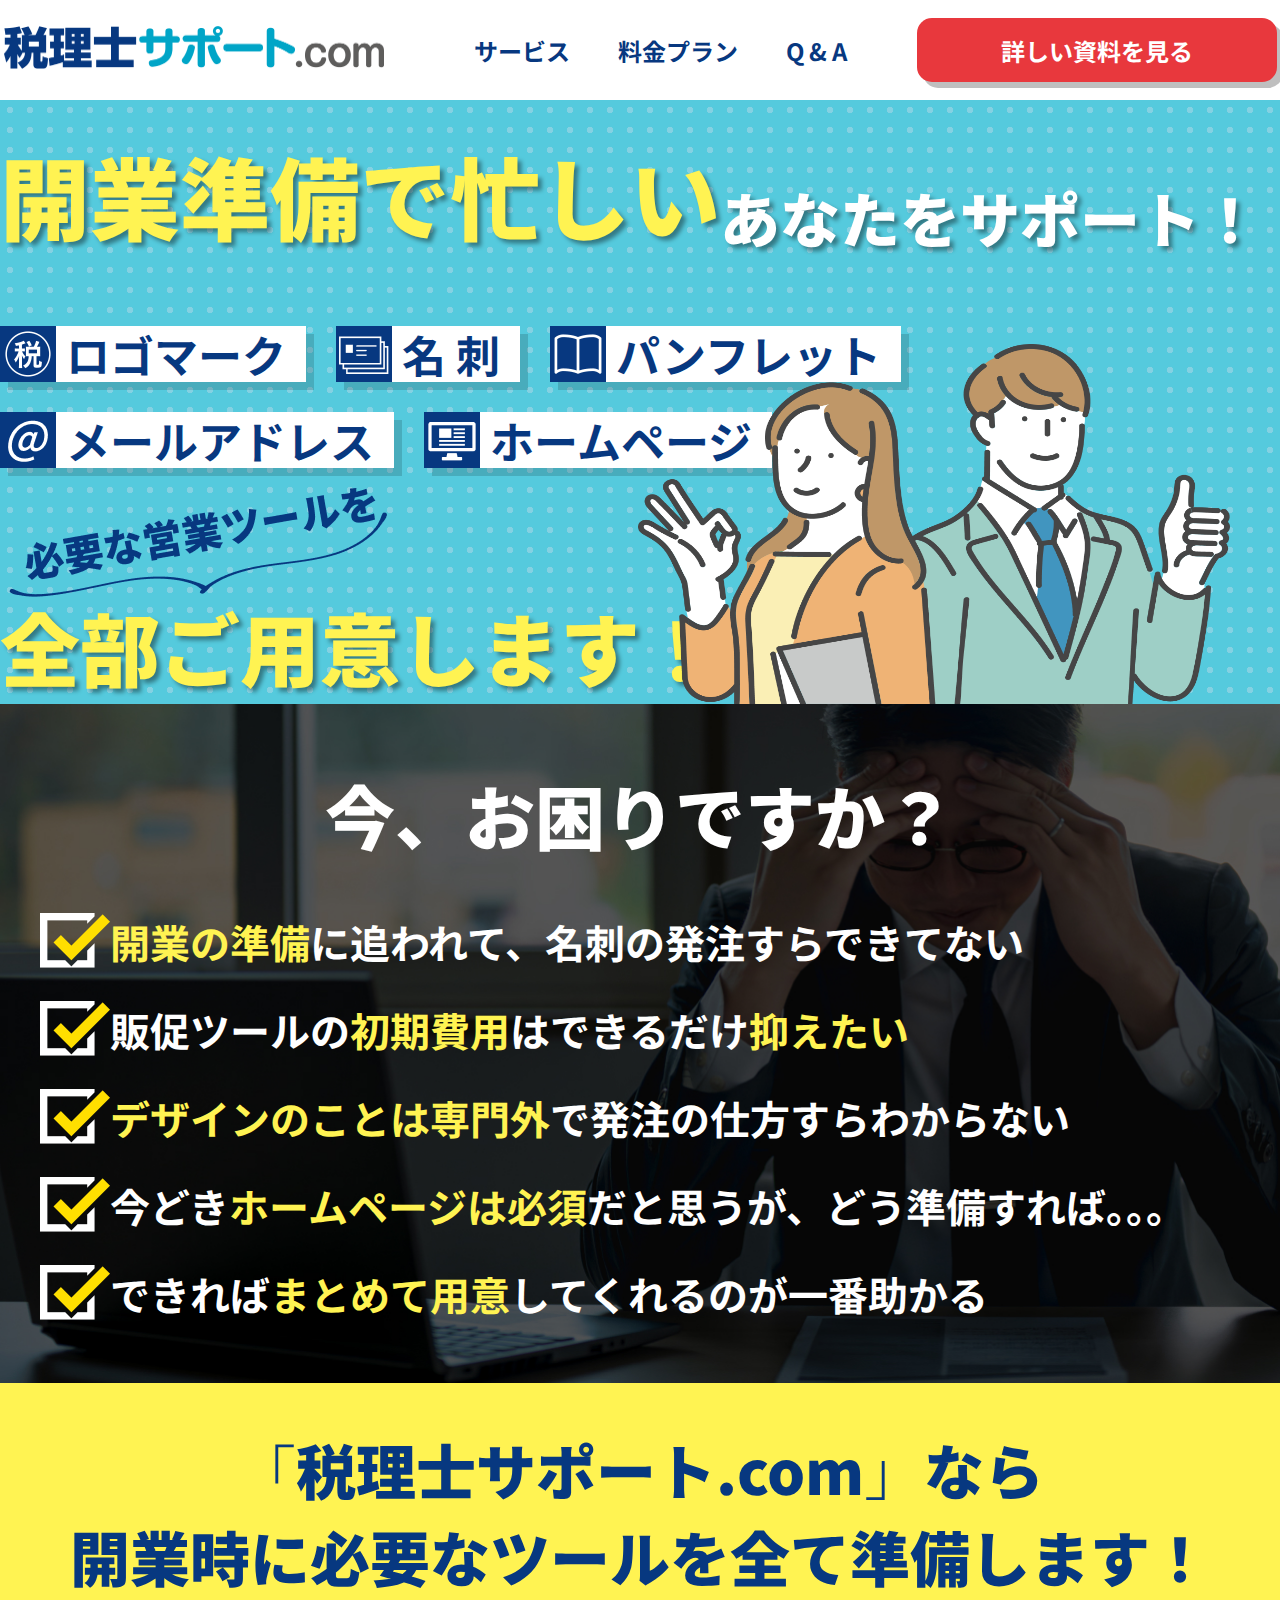
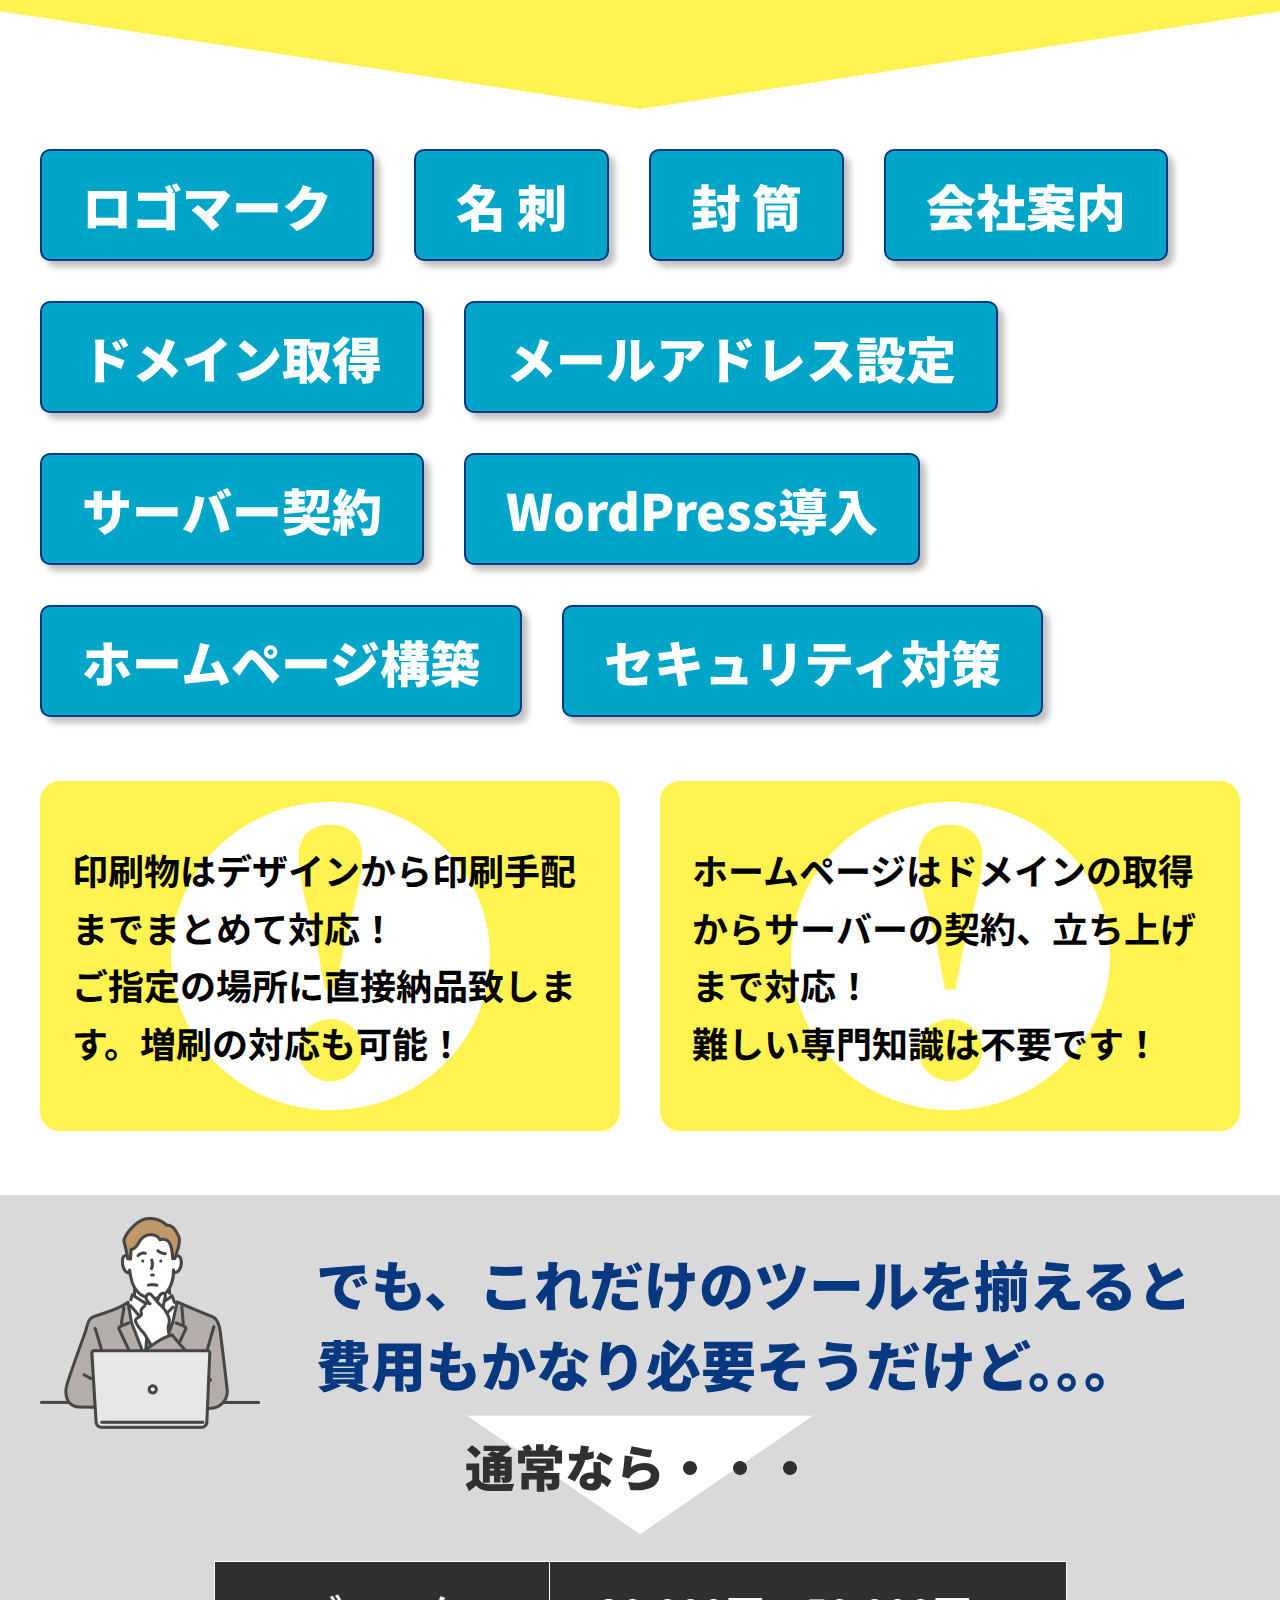
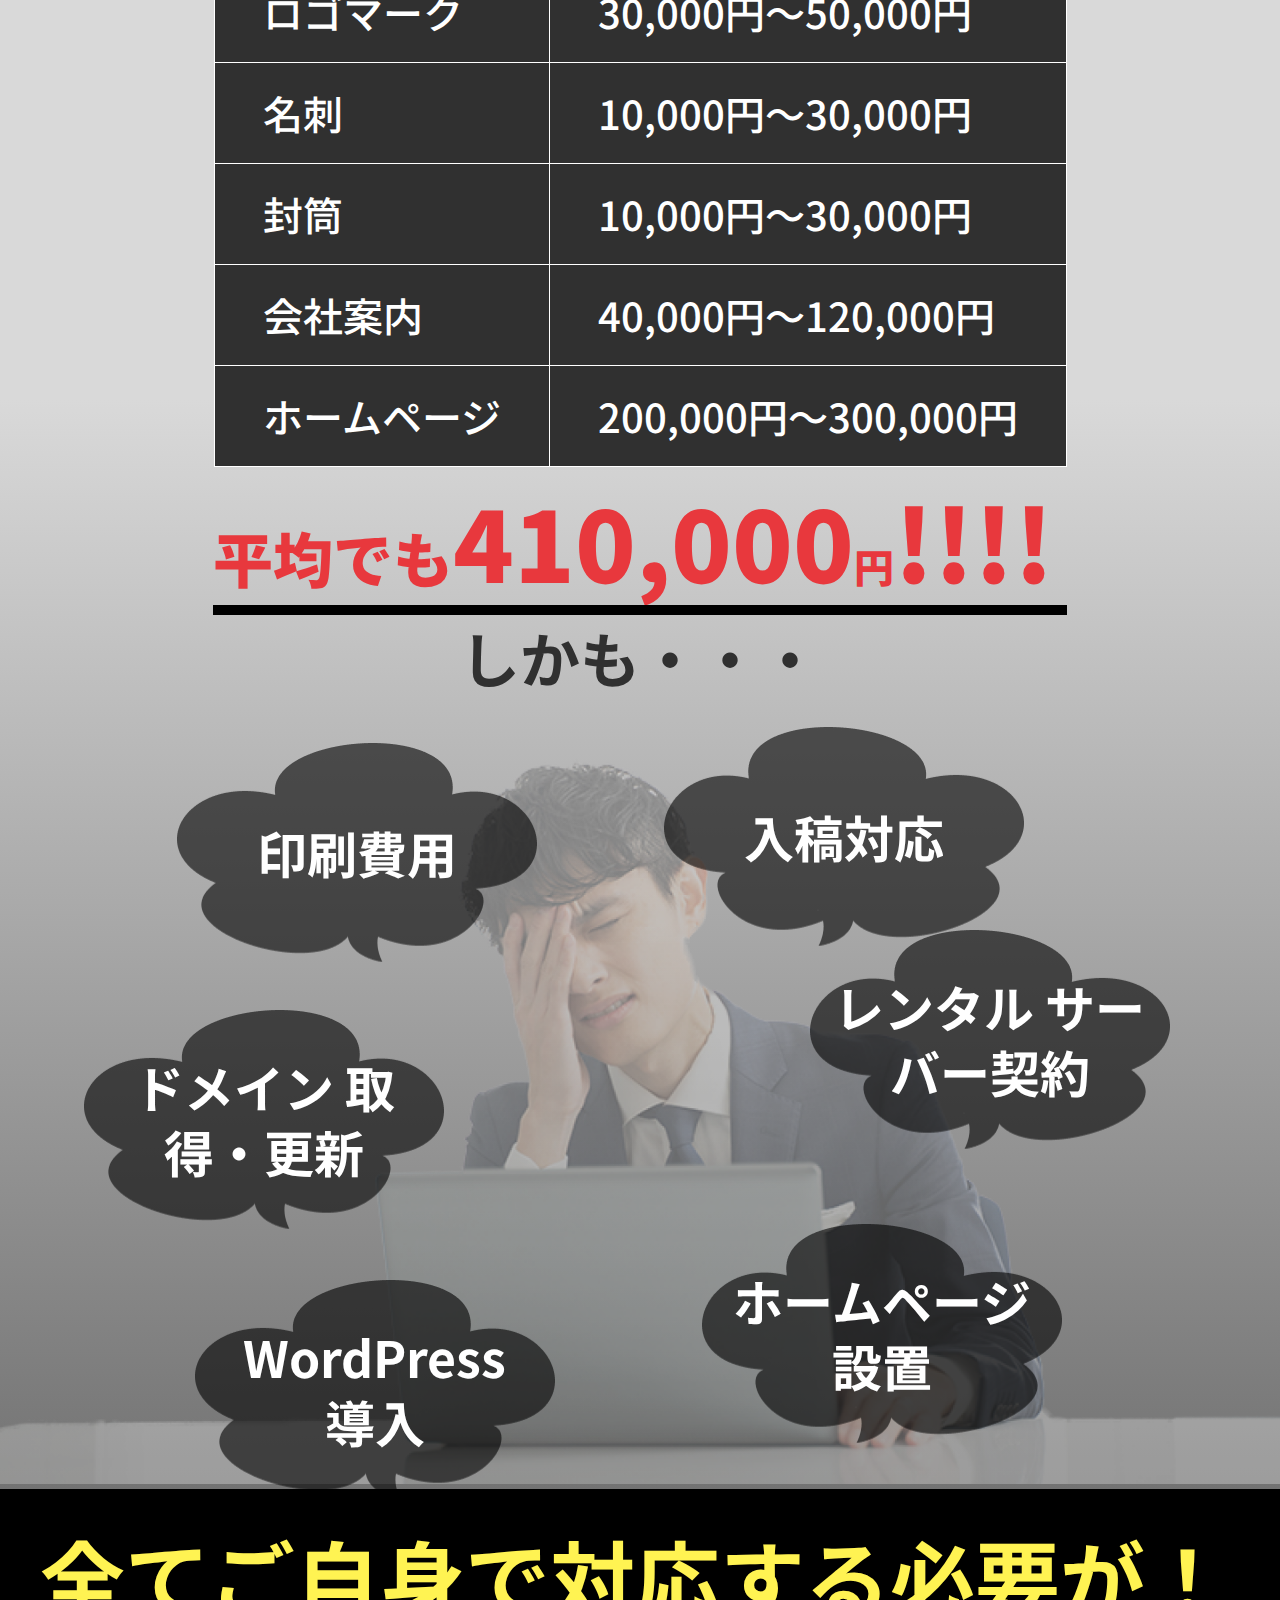
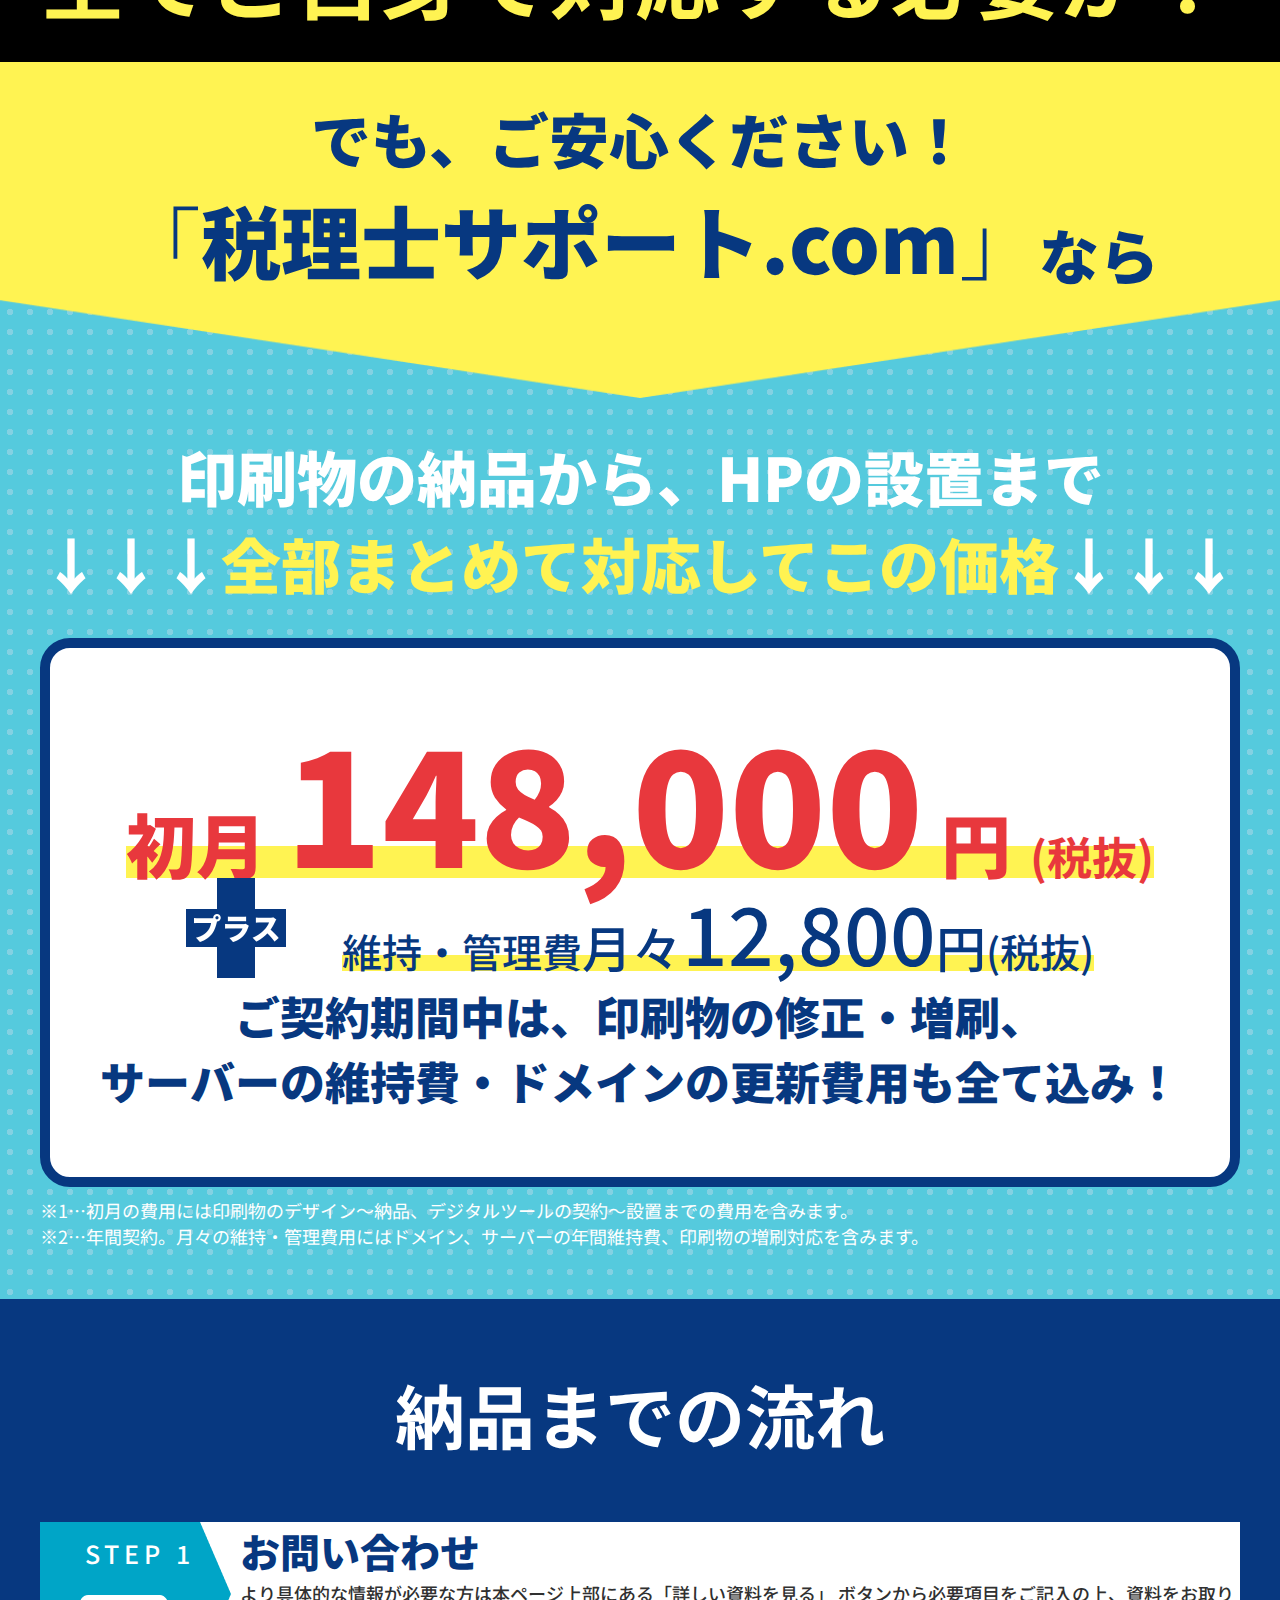
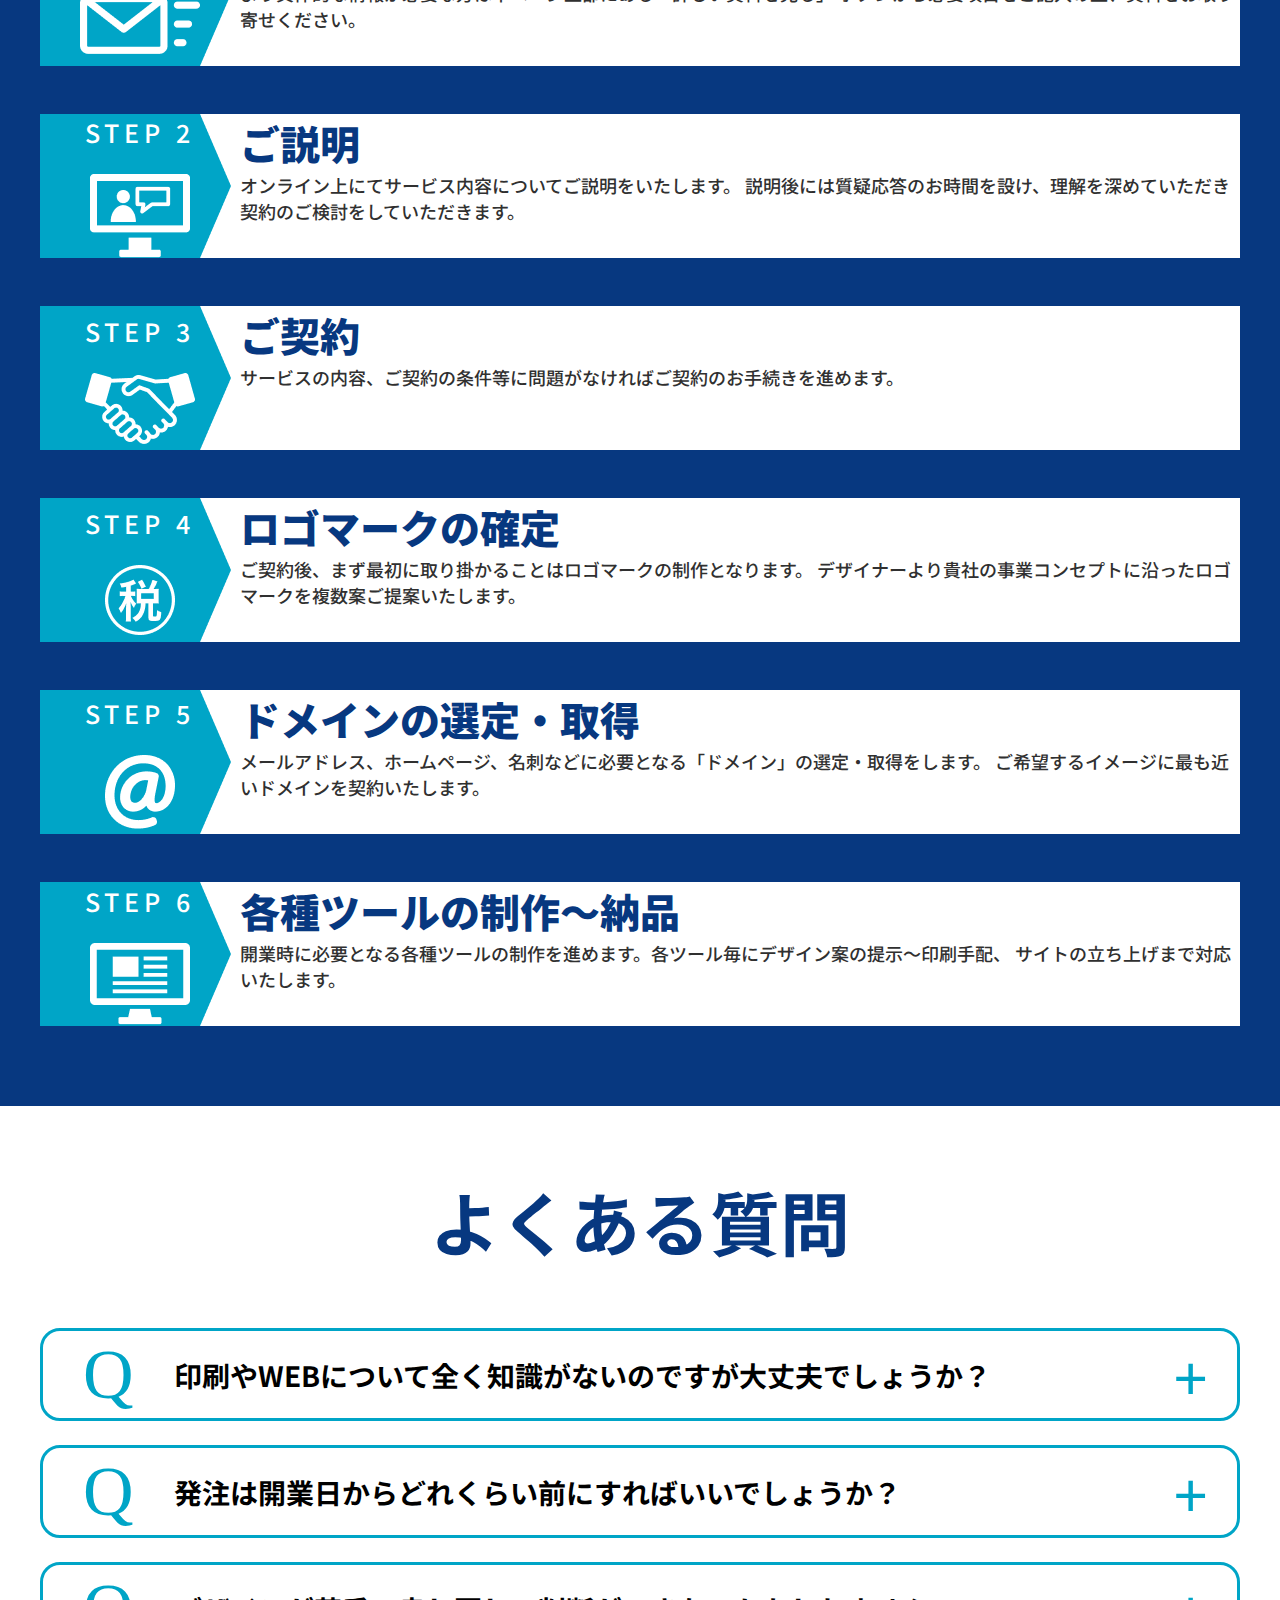
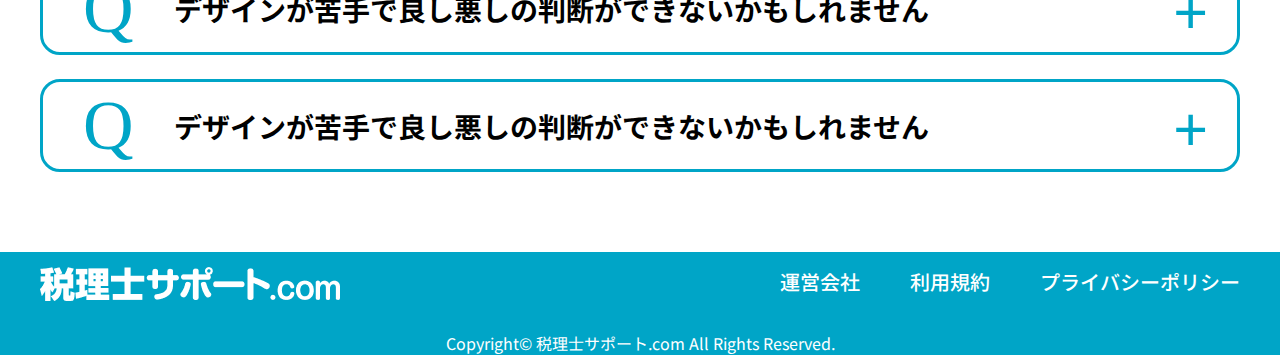
==== commit 455acd35: "add new project 'HP' and dev 2nd page" ====
--- a/tax-a-support/index.html
+++ b/tax-a-support/index.html
@@ -1,10 +1,11 @@
 <!DOCTYPE html>
 <head>
+    <meta name="viewport" content="width=device-width, initial-scale=1.0">
     <link rel="preconnect" href="https://fonts.googleapis.com">
     <link rel="preconnect" href="https://fonts.gstatic.com" crossorigin>
     <link href="https://fonts.googleapis.com/css2?family=Noto+Sans+JP:wght@100..900&display=swap" rel="stylesheet">
     <link href="style.css" rel="stylesheet">
-
+    
 </head>
 <body>
     <header>
@@ -15,7 +16,7 @@
                         <img class="nav_logo" src="img/nav_logo.png">
                     </a>
                 </div>
-                <div class="nav_header">
+                <div class="nav_header" id="nav_header">
                     <a class="nav-link blue-primary ">サービス</a>
                     <a class="nav-link blue-primary ">料金プラン</a>
                     <a class="nav-link blue-primary ">Q & A</a>
@@ -23,47 +24,43 @@
                 <div class="nav_button">                
                         詳しい資料を見る
                 </div>
+                <div class="nav-toggle" id="navToggle">
+                    <div class="bar"></div>
+                    <div class="bar"></div>
+                    <div class="bar"></div>
+                </div>
             </div>
         </div>
     </header>
 
     <section class="introduce">
+        <img class="introduce_img" src="img/introduce_img.png">
+        <img class="introduce_talk" src="img/introduce_talk.png">
         <div class="container-secondary">
-            <img classs="introduce" src="">
-            <img>
-            <div class="introduce_talk">
-
-            </div>
             <div class="introduce_header">
-                <div class="introduce_header-text1">開業準備で忙しい</div>
-                <div class="introduce_header-text2">あなたをサポート！</div>
+                <p class="introduce_header-yellow">開業準備で忙しい</p>
+                <p class="introduce_header-white">あなたをサポート！</p>
             </div>
             <div class="introduce_list">
-                <div class="introduce_list1">
-                    <div class="introduce_item">
-                        <img src="img/introduce_item1.png" class="introduce_item-img">
-                        <div class="introduce_item-content">ロゴマーク</div>
-                    </div>
-                    <div class="introduce_item">
-                        <img src="img/introduce_item2.png" class="introduce_item-img">
-                        <div class="introduce_item-content">名 刺</div>
-                    </div>
-                    <div class="introduce_item">
-                        <img src="img/introduce_item3.png" class="introduce_item-img">
-                        <div class="introduce_item-content">パンフレット</div>
-                    </div>
-                </div>
-                <div class="introduce_list2">
-                    <div class="introduce_item">
-                        <img src="img/introduce_item4.png" class="introduce_item-img">
-                        <div class="introduce_item-content">メールアドレス       
-                        </div>
-                    </div>
-                    <div class="introduce_item">
-                        <img src="img/introduce_item5.png" class="introduce_item-img">
-                        <div class="introduce_item-content">ホームページ
-                        </div>
-                    </div>
+                <div class="introduce_item">
+                    <img src="img/introduce_item1.png" class="introduce_item-img">
+                    <p class="introduce_item-content">ロゴマーク</p>
+                </div>
+                <div class="introduce_item">
+                    <img src="img/introduce_item2.png" class="introduce_item-img">
+                    <p class="introduce_item-content">名 刺</p>
+                </div>
+                <div class="introduce_item">
+                    <img src="img/introduce_item3.png" class="introduce_item-img">
+                    <p class="introduce_item-content">パンフレット</p>
+                </div>
+                <div class="introduce_item">
+                    <img src="img/introduce_item4.png" class="introduce_item-img">
+                    <p class="introduce_item-content">メールアドレス </p>
+                </div>
+                <div class="introduce_item">
+                    <img src="img/introduce_item5.png" class="introduce_item-img">
+                    <p class="introduce_item-content">ホームページ </p>
                 </div>
             </div>
 
@@ -81,32 +78,42 @@
             <div class="problem_list">
                 <div class="problem_item">
                     <img class="problem_item-image" src="img/ticker.png" alt="">
-                    <div class="problem_item-yellow">開業の準備 </div>
-                    <div class="problem_item-white">に追われて、名刺の発注すらできてない</div>
+                    <div class="content">
+                        <div class="problem_item-yellow">開業の準備 </div>
+                        <div class="problem_item-white">に追われて、名刺の発注すらできてない</div>
+                    </div>                   
                 </div>
                 <div class="problem_item">
                     <img class="problem_item-image" src="img/ticker.png" alt="">
-                    <div class="problem_item-white">販促ツールの</div>
-                    <div class="problem_item-yellow">初期費用</div>
-                    <div class="problem_item-white">はできるだけ</div>
-                    <div class="problem_item-yellow">抑えたい</div>
+                    <div class="content">
+                        <div class="problem_item-white">販促ツールの</div>
+                        <div class="problem_item-yellow">初期費用</div>
+                        <div class="problem_item-white">はできるだけ</div>
+                        <div class="problem_item-yellow">抑えたい</div>
+                    </div>
                 </div>
                 <div class="problem_item">
                     <img class="problem_item-image" src="img/ticker.png" alt="">
-                    <div class="problem_item-yellow">デザインのことは専門外</div>
-                    <div class="problem_item-white">で発注の仕方すらわからない</div>
+                    <div class="content">
+                        <div class="problem_item-yellow">デザインのことは専門外</div>
+                        <div class="problem_item-white">で発注の仕方すらわからない</div>
+                    </div>
                 </div>
                 <div class="problem_item">
                     <img class="problem_item-image" src="img/ticker.png" alt="">
-                    <div class="problem_item-white">今どき</div>
-                    <div class="problem_item-yellow">ホームページは必須</div>
-                    <div class="problem_item-white">だと思うが、どう準備すれば。。。</div>
+                    <div class="content">
+                        <div class="problem_item-white">今どき</div>
+                        <div class="problem_item-yellow">ホームページは必須</div>
+                        <div class="problem_item-white">だと思うが、どう準備すれば。。。</div>
+                    </div>
                 </div>
                 <div class="problem_item">
                     <img class="problem_item-image" src="img/ticker.png" alt="">
-                    <div class="problem_item-white">できれば</div>
-                    <div class="problem_item-yellow">まとめて用意</div>
-                    <div class="problem_item-white">してくれるのが一番助かる</div>
+                    <div class="content">
+                        <div class="problem_item-white">できれば</div>
+                        <div class="problem_item-yellow">まとめて用意</div>
+                        <div class="problem_item-white">してくれるのが一番助かる</div>
+                    </div>
                 </div>
             </div>
         </div>
@@ -114,9 +121,10 @@
 
     <section class="solution">
         <div class="solution_header">
-            <span>「税理士サポート.com 」 <p>なら</p> </span> 
-            
-            <p>開業時に必要なツールを全て準備します！</p>
+            <div class="content">
+                <p class="top"><span>「</span>税理士サポート.com<span>」</span>なら</p>
+                <p>開業時に必要なツールを全て準備します！</p>
+            </div>
         </div>
         <div class="container">
             <div class="solution_list">
@@ -232,29 +240,28 @@
             <div class="pricing_warning-under">
                 しかも・・・
             </div>
-            
-            <div class="pricing_talk">
-                <img class="pricing_talk-bg" src="img/pricing_img1.png">
-                <div class="pricing_talk-item talk-item1">
-                    <div>印刷費用</div>
-                </div>
-                <div class="pricing_talk-item talk-item2">
-                    <div>ドメイン 取得・更新</div>
-                </div>
-                <div class="pricing_talk-item talk-item3">
-                    <div>WordPress <br> 導入</div>
-                </div>
-                <div class="pricing_talk-item talk-item4">
-                    <div>入稿対応</div>
-                </div>
-                <div class="pricing_talk-item talk-item5">
-                    <div>レンタル
-                        サーバー契約</div>
-                </div>
-                <div class="pricing_talk-item talk-item6">
-                    <div>ホームページ <br>
-                        設置</div>
-                </div>
+        </div>   
+        <div class="pricing_talk">
+            <img class="pricing_talk-bg" src="img/pricing_img1.png">
+            <div class="pricing_talk-item talk-item1">
+                <div>印刷費用</div>
+            </div>
+            <div class="pricing_talk-item talk-item2">
+                <div>ドメイン 取得・更新</div>
+            </div>
+            <div class="pricing_talk-item talk-item3">
+                <div>WordPress <br> 導入</div>
+            </div>
+            <div class="pricing_talk-item talk-item4">
+                <div>入稿対応</div>
+            </div>
+            <div class="pricing_talk-item talk-item5">
+                <div>レンタル
+                    サーバー契約</div>
+            </div>
+            <div class="pricing_talk-item talk-item6">
+                <div>ホームページ <br>
+                    設置</div>
             </div>
         </div>
     </section>
@@ -267,15 +274,17 @@
 
     <section class="hotdeal">
         <div class="hotdeal_header">
-            <div class="hotdeal_header-line1">
-                <div class="hotdeal_header1">でも、ご安心ください！</div>
-            </div>
-            <div class="hotdeal_header-line2">
-                <div class="hotdeal_header2">「</div>
-                <div class="hotdeal_header3">税理士サポート.com</div>
-                <div class="hotdeal_header2">」</div>
-                <div class="hotdeal_header1">なら</div>
-            </div>               
+            <div class="content">
+                <div class="hotdeal_header-top">
+                    <p>でも、ご安心ください！</p>
+                </div>
+                <div class="hotdeal_header-bottom">
+                    <span>「</span>
+                    <b>税理士サポート.com</b>
+                    <span >」</span>
+                    <p>なら</p>
+                </div> 
+            </div>           
         </div>
         <div class="container">         
             <div class="hotdeal_description">
@@ -291,19 +300,23 @@
                 </div>
             </div>
             <div class="hotdeal_detail">
-                <div class="hotdeal_detail-line1">
-                    <div class="hotdeal_detail-line11">初月</div>
-                    <div class="hotdeal_detail-line12">148,000</div>
-                    <div class="hotdeal_detail-line11">円</div>
-                    <div class="hotdeal_detail-line13">(税抜)</div>           
-                </div>
-                <div class="hotdeal_detail-line2">
-                    <img class="hotdeal_detail-line2img" src="img/hotdeal_plus.png">
-                    <div class="hotdeal_detail-line21">維持・管理費</div>
-                    <div class="hotdeal_detail-line22">月々</div>
-                    <div class="hotdeal_detail-line23">12,800</div>
-                    <div class="hotdeal_detail-line22">円</div>
-                    <div class="hotdeal_detail-line21">(税抜)</div>
+                <div class="hotdeal_detail-top">
+                    <p >初月</p>
+                    <b class="hotdeal_detail-line12">148,000</b>
+                    <p class="hotdeal_detail-line11">円</p>
+                    <small class="hotdeal_detail-line13">(税抜)</small>           
+                </div>
+                <div class="hotdeal_detail-bottom">
+                    <div class="left">
+                        <img src="img/hotdeal_plus.png">
+                    </div>
+                <div class="right">
+                    <small >維持・管理費</small>
+                    <p >月々</p>
+                    <b >12,800</b>
+                    <p >円</p>
+                    <small >(税抜)</small>
+                </div>
                 </div>
                 <div class="hotdeal_detail-line3">
                     ご契約期間中は、印刷物の修正・増刷、
--- a/tax-a-support/style.css
+++ b/tax-a-support/style.css
@@ -73,6 +73,19 @@
     box-shadow: 6px 6px 0px 0px rgba(0, 0, 0, 0.25);
 }
 
+.nav-toggle {
+    display: none;
+    flex-direction: column;
+    cursor: pointer;
+}
+
+.nav-toggle .bar {
+    width: 40px;
+    height: 3px;
+    background-color: #303030;
+    margin: 4px 0;
+    transition: 0.4s;
+}
 
 .blue-primary{
     color: #073880;
@@ -86,53 +99,74 @@
     );
     background-size: 20px 20px;
 
-    
+    position: relative;
+}
+
+.introduce_img{
+    position: absolute;
+    right: 50px;
+    bottom: 0;
+    width: 592px;
+    height: 360px;
+}
+
+.introduce_talk{
+    position: absolute;
+    left: 0;
+    bottom: 74px;
 }
 
 .introduce_header{
     display: flex;
     align-items: flex-end;
-}
-
-.introduce_header-text1{
+    text-shadow: 4px 4px 4px rgba(0, 0, 0, 0.40);
+    padding-top: 30px;
+    padding-bottom: 42px;
+
+}
+
+.introduce_header-yellow{
     color: #FFF352;
     text-shadow: 4px 4px 4px rgba(0, 0, 0, 0.40);
-    font-family: "Noto Sans JP";
     font-size: 90px;
     font-style: normal;
     font-weight: 900;
     line-height: normal;
 }
 
-.introduce_header-text2{
+.introduce_header-white{
     color: #FFF;
-    font-family: "Noto Sans JP";
     font-size: 60px;
     font-style: normal;
     font-weight: 900;
     line-height: normal;
 }
 
-.introduce_list1 , .introduce_list2{
-    display: flex;
+.introduce_list{
+    display: flex;
+    flex-wrap: wrap;
     margin-top: 24px;
     color: var(--__, #073880);
     font-size: 44px;
     font-style: normal;
     font-weight: 700;
-    line-height: normal;
     gap: 30px;
 }
 
 .introduce_item{
     display: flex;
+    align-items: center;
     height: 56px;
     flex-shrink: 0;
+    box-shadow: 8px 8px 0px 0px rgba(0, 0, 0, 0.15);
 }
 
 .introduce_item-content{
     background: #FFF;
-    box-shadow: 8px 8px 0px 0px rgba(0, 0, 0, 0.15);
+    display: flex;
+    align-items: center;
+    height: 56px;
+    padding: 0 20px 0 10px;
 }
 
 .introduce_item-img{
@@ -151,10 +185,15 @@
 
 .problem{
     background-image: url("img/problem_image.jpg");
+    background-size: cover;
+    background-position: center;
+    background-size: cover;
+    background-repeat: no-repeat;
 }
 
 .problem_header{
     padding-top: 60px;
+    padding-bottom: 48px;
     color: #FFF;
     text-align: center;
     font-size: 70px;
@@ -172,6 +211,11 @@
 
 .problem_item{
     display: flex;
+}
+
+.problem_item .content{
+    display: flex;
+    flex-wrap: wrap;
 }
 
 .problem_item-image{
@@ -201,35 +245,35 @@
     flex-shrink: 0;
     background-image: url('img/solution_image.png');
     background-size: cover;
-    background-position: center;
-}
-
-.solution_header span{
-    color: var(--__, #073880);
-    text-align: center;
+    background-position: 50%;
+    position: relative;
+}
+
+.solution_header .content{
+    position: absolute;
+    top: 42px;
+    left: 0;
+    right: 0;
+}
+
+.solution_header p{
+    color: var(--__, #073880);
     font-size: 60px;
     font-style: normal;
+    font-weight: 900;
+    line-height: normal;
+    text-align: center;
+}
+
+.solution_header p span {
     font-weight: 300;
-    line-height: normal;
-    display: flex;
-    justify-content: center;
-    align-items: center;
-}
-
-.solution_header p{
-    color: var(--__, #073880);
-    font-family: "Noto Sans JP";
-    font-size: 60px;
-    font-style: normal;
-    font-weight: 900;
-    line-height: normal;
-    text-align: center;
 }
 
 .solution_list{
     display: flex;
     flex-wrap: wrap;
     gap: 40px;
+    margin-top: 40px;
 }
 
 .solution_item{
@@ -299,12 +343,14 @@
     align-items: center;
     gap: 56px;
     z-index: -1;
+    padding-top: 22px;
 }
 
 .pricing_img-triangle{
     position: absolute;
-    left: 40%;
-    top: 194px;
+    top: 220px;
+    left: 50%;
+    transform: translateX(-50%);
     z-index: -1;
 }
 
@@ -352,9 +398,13 @@
     background: var(--base_gry, #303030);
 }
 
+td{
+    padding: 0 48px 0 48px;
+}
+
 .pricing_warning{
     display: flex;
-    align-items: center;
+    align-items: baseline;
     margin-left: auto;
     margin-right: auto;
     position: relative;
@@ -365,8 +415,8 @@
     content: '';
     position: absolute;
     left: 0;
-    bottom: 0;
-    height: 5px; /* Độ dày của gạch chân */
+    bottom: -3px;
+    height: 10px; /* Độ dày của gạch chân */
     width: 100%;
     background-color: #000; /* Màu sắc của gạch chân */
 }
@@ -405,6 +455,7 @@
     font-weight: 700;
     line-height: 70px; /* 116.667% */
     margin-bottom: 34.5px;
+    margin-top: 10px;
 }
 
 .pricing_talk{
@@ -415,7 +466,6 @@
 .pricing_talk-bg{
     width: 100%;
     max-width: 1440px;
-    padding-bottom: 120px;
 }
 
 .pricing_talk-item{
@@ -440,37 +490,37 @@
 .talk-item1{
     position: absolute;
     top: 16px;
-    left: 100px;
+    left: 13.8%;
 }
 
 .talk-item2{
     position: absolute;
     top: 283px;
-    left: 0px;
+    left: 6.6%;
 }
 
 .talk-item3{
     position: absolute;
     top: 553px;
-    left: 128px;
+    left: 15.2%;
 }
 
 .talk-item4{
     position: absolute;
     top: 0;
-    left: 694px;
+    right: 20%;
 }
 
 .talk-item5{
     position: absolute;
     top: 203px;
-    left: 866px;
+    right: 8.6%;
 }
 
 .talk-item6{
     position: absolute;
     top: 497px;
-    left: 787px;
+    right: 17%;
 }
 
 .talk-item4, .talk-item5, .talk-item6{
@@ -505,13 +555,27 @@
     background-image: url('img/solution_image.png');
     background-size: cover;
     background-position: center;
-}
-
-.hotdeal_header-line2{
-    display: flex;
-}
-
-.hotdeal_header1{
+    position: relative;
+}
+
+
+
+.hotdeal_header .content{
+    position: absolute;
+    top: 32px;
+    left: 0;
+    right: 0;
+}
+
+
+.hotdeal_header-bottom{
+    display: flex;
+    justify-content: center;
+    align-items: flex-end;
+}
+
+.hotdeal_header-top p, 
+.hotdeal_header-bottom p{
     color: var(--__, #073880);
     text-align: center;
     font-size: 60px;
@@ -520,7 +584,7 @@
     line-height: normal;
 }
 
-.hotdeal_header2{
+.hotdeal_header-bottom span{
     color: var(--__, #073880);
     font-size: 80px;
     font-style: normal;
@@ -528,7 +592,7 @@
     line-height: normal;
 }
 
-.hotdeal_header3{
+.hotdeal_header-bottom b{
     color: var(--__, #073880);
     font-size: 80px;
     font-style: normal;
@@ -552,6 +616,7 @@
 .hotdeal_description-line2{
     display: flex;
     justify-content: center;
+    padding-bottom: 32px;
 }
 
 .hotdeal_description2{
@@ -569,88 +634,85 @@
     z-index: 1;
 }
 
-.hotdeal_detail-line1{
-    display: flex;
-    justify-content: center;
+.hotdeal_detail-top{
+    display: flex;
+    justify-content: space-between;
     align-items: flex-end;
-    position: relative;
     margin-left: 76px;
     margin-right: 76px;
     z-index: 1;
-}
-
-.hotdeal_detail-line1::after{
-    content: '';
-    position: absolute;
-    left: 0;
-    bottom: 30px;
-    height: 39px; /* Độ dày của gạch chân */
-    width: 100%;
-    background-color: #FFF352; /* Màu sắc của gạch chân */
-    z-index: -1;
-}
-
-.hotdeal_detail-line11{
-    padding-bottom: 30px;
+    background: linear-gradient(180deg, transparent 80%, #FFF352 60%);
+    margin-top: 70px;
+}
+
+.hotdeal_detail-top p{
     color: var(--CTA, #E8383D);
     text-align: center;
     font-size: 70px;
     font-style: normal;
     font-weight: 900;
-    line-height: normal;
-}
-
-.hotdeal_detail-line12{
+    line-height: 1;
+}
+
+.hotdeal_detail-top b{
     color: var(--CTA, #E8383D);
     font-size: 160px;
     font-style: normal;
     font-weight: 900;
-    line-height: normal;
-}
-
-.hotdeal_detail-line13{
-    padding-bottom: 30px;
+    line-height: 1;
+}
+
+.hotdeal_detail-top small{
     color: var(--CTA, #E8383D);
     font-size: 45px;
     font-style: normal;
     font-weight: 700;
-    line-height: normal;
-}
-
-.hotdeal_detail-line2{
+    line-height: 1;
+}
+
+.hotdeal_detail-bottom{
     display: flex;
     justify-content: center;
     align-items: center;
-}
-
-.hotdeal_detail-line2img{
+    
+}
+
+.hotdeal_detail-bottom .right{
+    display: flex;
+    justify-content: center;
+    align-items: flex-end;
+    margin-left: 56px;
+    background: linear-gradient(180deg, transparent 80%, #FFF352 60%);
+}
+
+.hotdeal_detail-bottom img{
     height: 100px;
     width: 100px;
 }
 
-.hotdeal_detail-line21{
+.hotdeal_detail-bottom small{
     color: var(--__, #073880);
     text-align: center;
     font-size: 40px;
     font-style: normal;
     font-weight: 500;
-    line-height: 100%; /* 40px */
-}
-
-.hotdeal_detail-line22{
+    line-height: 1; /* 40px */
+}
+
+.hotdeal_detail-bottom p{
     color: var(--__, #073880);
     font-size: 50px;
     font-style: normal;
     font-weight: 500;
-    line-height: 100%;
-}
-
-.hotdeal_detail-line23{
+    line-height: 1;
+}
+
+.hotdeal_detail-bottom b{
     color: var(--__, #073880);
     font-size: 80px;
     font-style: normal;
     font-weight: 500;
-    line-height: 100%;
+    line-height: 1;
 }
 
 .hotdeal_detail-line3{
@@ -660,6 +722,7 @@
     font-style: normal;
     font-weight: 900;
     line-height: normal;
+    padding-bottom: 64px;
 }
 
 .hotdeal_footer{
@@ -698,7 +761,6 @@
 .procedure_item{
     display: flex;
     background-color: white;
-    width: 1200px;
     height: 144px;
     position: relative;
     z-index: 1;
@@ -735,8 +797,6 @@
 
 .procedure_item-symbol img{
     z-index: 1;
-    width: 40%;
-    height: 40%;
 }
 
 .procedure_item-detail{
@@ -891,4 +951,54 @@
 
 footer{
     background-color: #00A5C7;
-}+}
+
+@media (max-width: 768px) {
+    .nav{
+        justify-content: space-around;
+    }
+
+    .nav_button {
+        display: none;
+    }
+
+    .nav_header{
+        display: none;
+    }
+    
+    .nav_header.active {
+        display: flex;
+        flex-direction: column;
+        width: 100%;
+        text-align: center;
+        position: absolute;
+        top: 60px;
+        left: 0;
+        transform: translateX(-50%);
+    }
+    
+    .nav-toggle {
+        display: flex;
+    }
+
+    .nav-toggle.active .bar:nth-child(1) {
+        transform: rotate(-45deg) translate(-5px, 10px);
+    }
+
+    .nav-toggle.active .bar:nth-child(2) {
+        opacity: 0;
+    }
+
+    .nav-toggle.active .bar:nth-child(3) {
+        transform: rotate(45deg) translate(-5px, -10px);
+    }
+
+    .introduce_header{
+        flex-direction: column;
+        align-items: flex-start;
+    }
+
+    .solution_footer{
+        flex-direction: column;
+    }
+  }